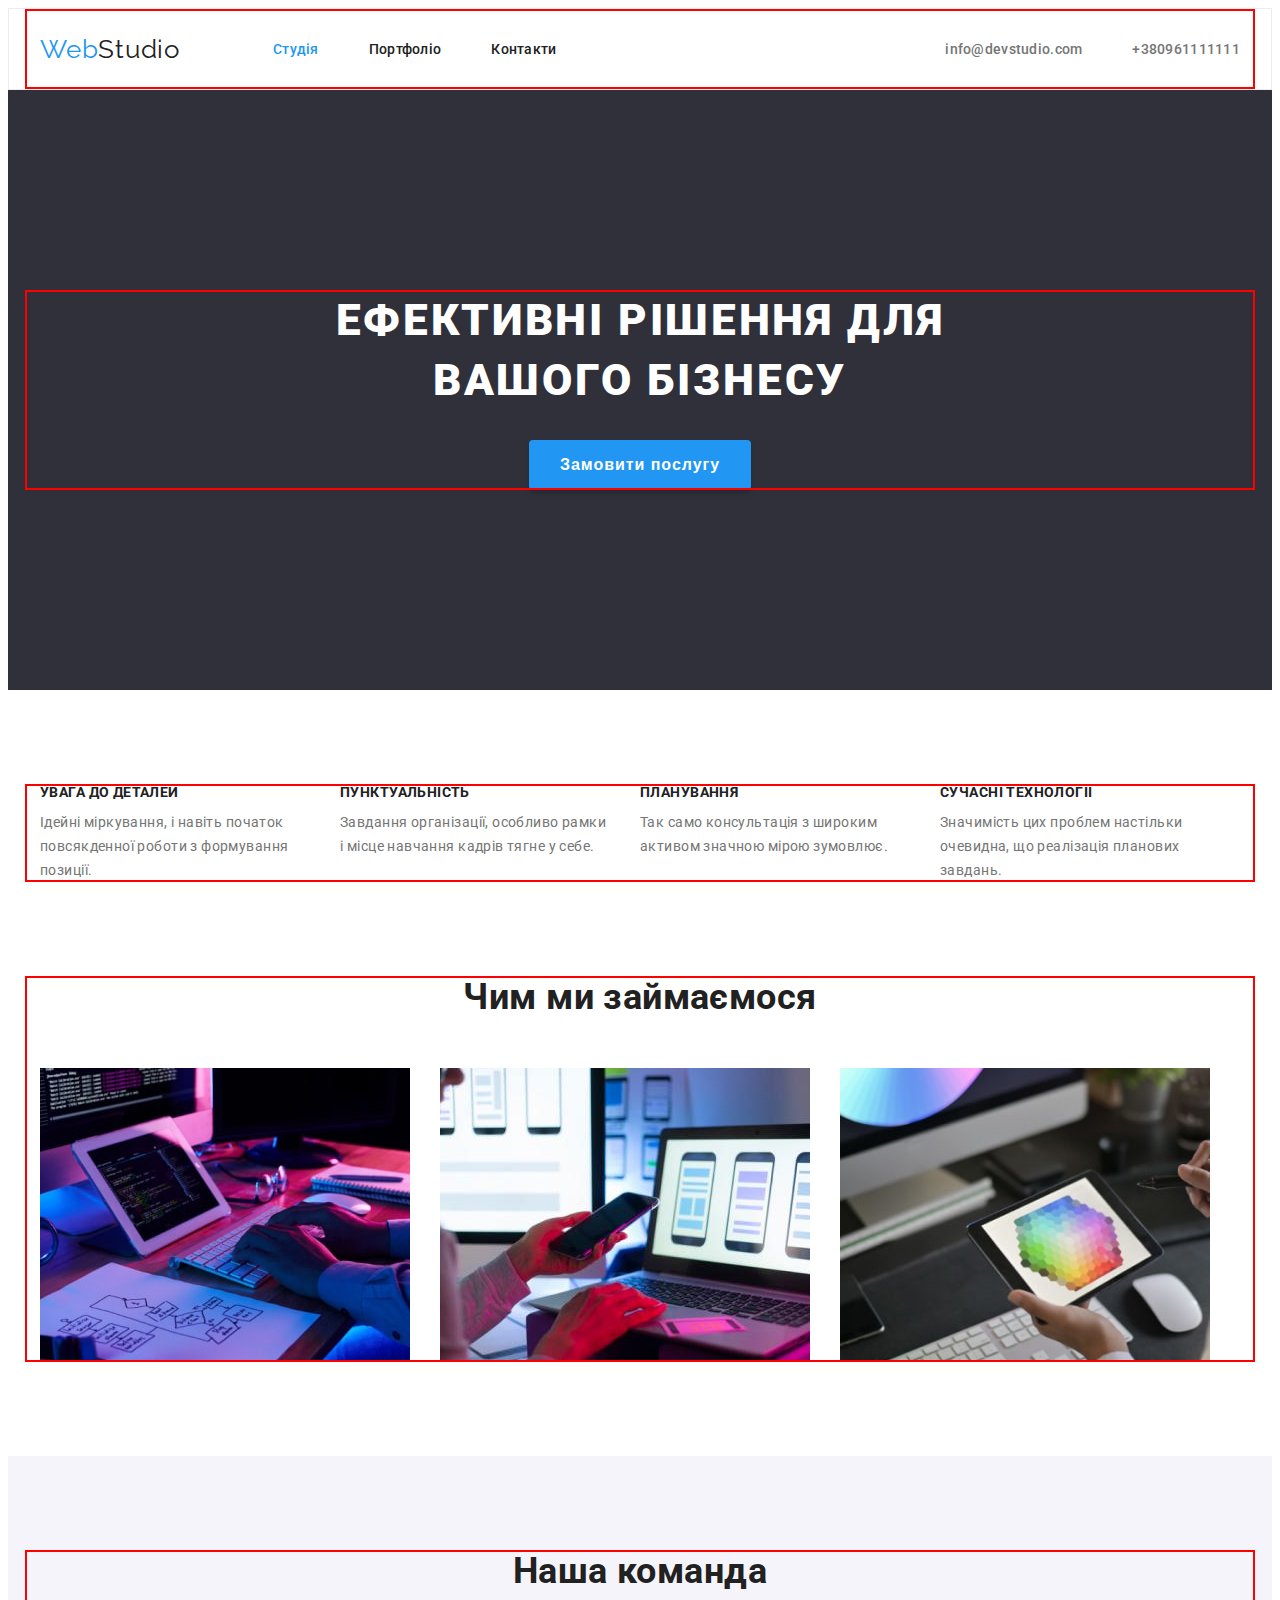
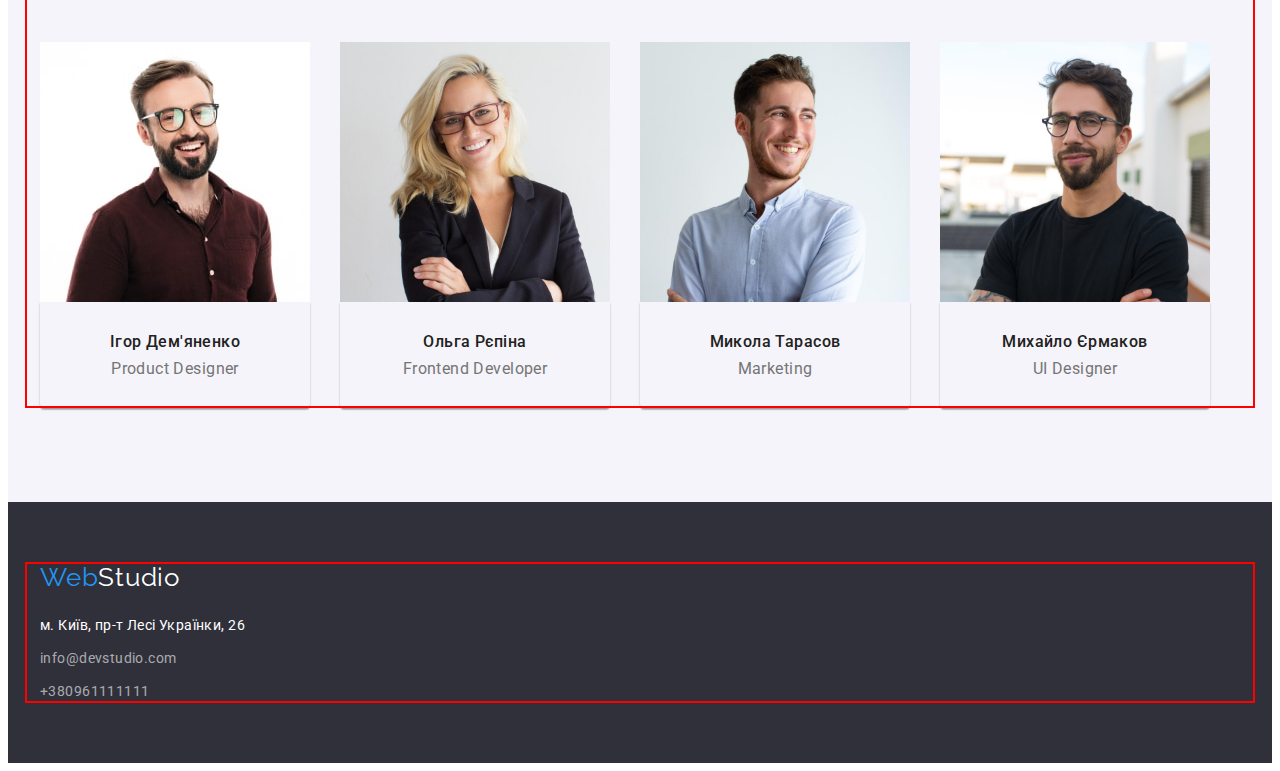
==== index.html @ 2894ed35 "Initial commit" ====
<!DOCTYPE html>
<html lang="uk">
  <head>
    <meta charset="UTF-8" />
    <meta http-equiv="X-UA-Compatible" content="IE=edge" />
    <meta name="viewport" content="width=device-width, initial-scale=1.0" />

    <title>Web-Studio2</title>
    <!--fint famaly-->
    <link rel="preconnect" href="https://fonts.googleapis.com" />
    <link rel="preconnect" href="https://fonts.gstatic.com" crossorigin />
    <link
      href="https://fonts.googleapis.com/css2?family=Raleway:wght@700&family=Roboto:wght@400;500;700;900&display=swap"
      rel="stylesheet"
    />

    <!--normalize-->
    <link
      rel="stylesheet"
      href="https://cdnjs.cloudflare.com/ajax/libs/modern-normalize/1.1.0/modern-normalize.min.css"
      integrity="sha512-wpPYUAdjBVSE4KJnH1VR1HeZfpl1ub8YT/NKx4PuQ5NmX2tKuGu6U/JRp5y+Y8XG2tV+wKQpNHVUX03MfMFn9Q=="
      crossorigin="anonymous"
      referrerpolicy="no-referrer"
    />

    <!--base style-->
    <link rel="stylesheet" href="./css/styles.css" />
  </head>

  <body>
    <!--Шапка сайту-->
    <header class="header">
      <div class="header-container container">

        <!--Навігація-->
        <nav class="header-nav">
          <a class="logo link" href="./index.html">Web<span class="logo-header">Studio</span></a>
          <ul class="header-list list">
            <li class="nav-item">
              <a href="./index.html" class="nav-link link active">Студія</a>
            </li>

            <li class="nav-item">
              <a href="./portfolio.html" class="nav-link link">Портфоліо</a>
            </li>

            <li class="nav-item">
              <a href="./index.html" class="nav-link link">Контакти</a>
            </li>
          </ul>
        </nav>

        <!--Шапка контакти-->
        <ul class="header-list-cont list">
          <li>
            <a class="header-mail link" href="mailto:info@devstudio.com">info@devstudio.com</a>
          </li>
          <li>
            <a class="header-tel link" href="tel:+380961111111">+380961111111</a>
          </li>
        </ul>
      </div>
    </header>

    <main>

      <!--Герой-->
      <section class="hero section">
        <div class="container">
          <h1 class="hero-title">Ефективні рішення для вашого бізнесу</h1>
          <button type="button" class="hero-button">Замовити послугу</button>
        </div>
      </section>

      <!--Особливості-->
      <section class="about section">
        <div class="container">
          <ul class="about-list list">
            <li class="about-tittle">

              <h3 class="about-sub-tittle">УВАГА ДО ДЕТАЛЕЙ</h3>
              <p class="about-description">
                Ідейні міркування, і навіть початок повсякденної роботи з формування позиції.
              </p>
            </li>
            <li class="about-tittle">
              <h3 class="about-sub-tittle">ПУНКТУАЛЬНІСТЬ</h3>
              <p class="about-description">
                Завдання організації, особливо рамки і місце навчання кадрів тягне у себе.
              </p>
            </li>
            <li class="about-tittle">
              <h3 class="about-sub-tittle">ПЛАНУВАННЯ</h3>
              <p class="about-description">
                Так само консультація з широким активом значною мірою зумовлює.
              </p>
            </li>
            <li class="about-tittle">
              <h3 class="about-sub-tittle">СУЧАСНІ ТЕХНОЛОГІЇ</h3>
              <p class="about-description">
                Значимість цих проблем настільки очевидна, що реалізація планових завдань.
              </p>
            </li>
          </ul>
        </div>
      </section>

      <!--Чим ми займаємося-->
      <section class="section">
        <div class="container container-dev">
          <h2 class="section-title">Чим ми займаємося</h2>
          <ul class="dev-list list">
            <li class="dev-item">
              <img src="./img/img-min.jpg" alt="Десктопні додатки" width="370" height="294" />
            </li>
            <li class="dev-item">
              <img src="./img/img2-min.jpg" alt="Мобільні додатки" width="370" height="294" />
            </li>
            <li class="dev-item">
              <img src="./img/img3-min.jpg" alt="Дизайнерські рішення" width="370" />
            </li>
          </ul>
        </div>
      </section>

      <!--Наша команда-->
      <section class="section team">
        <div class="container">
          <h2 class="team-title">Наша команда</h2>
          <ul class="team-lisi card-set list">
            <li class="card-set-items team-item" >
              <img src="./img/igor.jpg" alt="Ігор Дем'яненко" width="270" height="260" />

             <div class="team-wrapper">
              <h3 class="team-name">Ігор Дем'яненко</h3>
              <p class="team-description" lang="en">Product Designer</p>
            </div>
            </li>
            <li class="card-set-items team-item">
              <img src="./img/olga.jpg" alt="Ольга Рєпіна" width="270" height="260" />

              <div class="team-wrapper">
              <h3 class="team-name">Ольга Рєпіна</h3>
              <p class="team-description" lang="en">Frontend Developer</p>
            </div>
            </li>
            <li class="card-set-items team-item">
              <img src="./img/mikola.jpg" alt="Микола Тарасов" width="270" height="260" />
              <div class="team-wrapper">
                <h3 class="team-name">Микола Тарасов</h3>
              <p class="team-description" lang="en">Marketing</p>
            </div>
            </li>
            <li class="card-set-items team-item">
              <img src="./img/mihailo.jpg" alt="Михайло Єрмаков" width="270" height="260" />
              <div class="team-wrapper">
              <h3 class="team-name">Михайло Єрмаков</h3>
              <p class="team-description" lang="en">UI Designer</p>
            </div>
            </li>
          </ul>
        </div>
      </section>
    </main>
    <!--Підвал-->
    <footer class="footer">
      <div class="container">
        <a class="logo-footer link" href="./index.html"
          >Web<span class="logo-footer-span">Studio</span></a
        >
        <address class="address">
          <ul class="address-list list">
            <li>
              <a
                href="https://goo.gl/maps/yUURAm4yrq9FxePc8"
                target="_blank"
                class="footer-link link"
                >м. Київ, пр-т Лесі Українки, 26</a
              >
            </li>
            <li>
              <a class="footer-address link" href="mailto:info@devstudio.com">info@devstudio.com</a>
            </li>
            <li>
              <a class="footer-address link" href="tel:+380961111111">+380961111111</a>
            </li>
          </ul>
        </address>
      </div>
    </footer>
  </body>
</html>
---- css/styles.css ----
:root {
  --main-title-color: #ffffff;
  --sacondary-title-color: #212121;
  --text-title-color: #757575;
  --accent-color: #2196f3;
  --items: 3;


  --indent: 30px;
  --items: 3;
}
/**
  |============================
  | Base styles
  |============================
*/
body {
  font-family: 'Roboto', sans-serif;
  font-size: 14px;
  letter-spacing: 0.03em;
  background-color: var(--main-title-color);
  color: var(--sacondary-title-color);
}
/**
  |============================
  | Card set
  |============================
*/

.card-set {
  display: flex;
  flex-wrap: wrap;
  gap: var(--indent);

}
.card-set-item {
flex-basic: calc((100% - var(--indent) * (var(--items) - 1)) / (var(--items)));
}


/* reset */

/* Стили для обнуления верхних отступов у элементов  */
h1,
h2,
h3,
h4,
h5,
h6,
p {
  margin: 0;
}

/* Класс для обнуления базовых свойств у списков (ul)  */
.list {
  list-style: none;
  padding-left: 0;
  margin: 0;
}

/* Класс для обнуления базовых свойств у ссылок  */
.link {
  text-decoration: none;
  color: inherit;
}

/* Свойства для корректного отображения картинок  */
img {
  display: block;
  max-width: 100%;
  height: auto;
}

/* Свойства для обнуления курсива у address  */

address {
  font-style: normal;
}

/* components */

.visually-hidden {
  position: absolute;
  width: 1px;
  height: 1px;
  margin: -1px;
  border: 0;
  padding: 0;

  white-space: nowrap;
  clip-path: inset(100%);
  clip: rect(0 0 0 0);
  overflow: hidden;
}
/* reset and*/

.list {
  list-style: none;
}
.link {
  text-decoration: none;
}
.section {
  padding-top: 94px;
  padding-bottom: 94px;
}
.container {
  width: 1200px;
  margin-right: auto;
  margin-left: auto;
  padding-right: 15px;
  padding-left: 15px;

  outline: 2px solid red;
  outline-offset: -2px;
}
/**
  |============================
  | Шапка сайту
  |============================
*/
.header-container {
  display: flex;
  align-items: center;
}

.header {
  background-color: var(--main-title-color);
  border: 1px solid #ECECEC;
}
.header-nav {
  margin-right: auto;
  align-items: center;
  display: flex;
}
.logo {
  font-family: 'Raleway';
  font-size: 26px;
  line-height: calc(31 / 26);
  letter-spacing: 0.03em;
  color: var(--accent-color);
  padding-right: 93px;
}

.logo-header {
  color: var(--sacondary-title-color);
}
.header-list {
  display: flex;
  align-items: center;
  gap: 50px;
  margin-right: auto;
}
.header-list-cont {
  display: flex;
  gap: 50px;
}
.nav-link {
  display: block;
  padding-top: 32px;
  padding-bottom: 32px;
  font-weight: 500;
  line-height: calc(16 / 14);
  letter-spacing: 0.02em;
  color: var(--sacondary-title-color);
  align-items: center;

}

.active {
  color: var(--accent-color);
}
.nav-link:hover,
.nav-link:focus {
  color: var(--accent-color);
}


.header-mail,
.header-tel {
  font-weight: 500;
  line-height: calc(16 / 12);
  letter-spacing: 0.02em;
  color: var(--text-title-color);
 margin-right: auto;
}

.header-mail:hover,
.header-mail:focus {
  color: #2196f3;
}
.header-tel:hover,
.header-tel:focus {
  color: var(--accent-color);
}

/**
  |============================
  |      Герой
  |============================
*/


.hero {
  background-color: #2f303a;
  text-align: center;
  padding-top : 200px;
  padding-bottom: 200px;


}
.hero-title {
  align-items: center;
  font-weight: 900;
  font-size: 44px;
  line-height: calc(60 / 44);
  letter-spacing: 0.06em;
  text-transform: uppercase;
  color: var(--main-title-color);
  width: 696px;
  margin-left: auto;
  margin-right: auto;
}
.hero-button {

  padding: 9px 31px;
  min-width: 216px;
  min-height: 50px;
  font-weight: 700;
  font-size: 16px;
  line-height: calc(30 / 16);
  letter-spacing: 0.06em;
  color: var(--main-title-color);
  cursor: pointer;
  background: var(--accent-color);
  box-shadow: 0px 4px 4px rgba(0, 0, 0, 0.15);
  border-radius: 4px;
    border: none;

  margin-top: 30px;


}

/**
  |============================
  |        Особливості
  |============================
*/
.about {
  padding-bottom: 0px;
}
.about-list {
  display: flex;
  align-items: center;
  gap: var(--indent);

}

.about-tittle {
  width: 270px;
  height: 98px;
}

.about-sub-tittle {
  font-size: 14px;
  line-height: calc(16 / 14);
  padding-bottom: 10px;
}
.about-description {
  line-height: 24px;

  color: var(--text-title-color);
}


/**
  |============================
  | Чим займаємось
  |============================
*/


.section-title {
  font-size: 36px;
  line-height: calc(42 / 36);
  text-align: center;
  display: block;
  padding-bottom: 50px;
}
.dev-list {
  display: flex;
  align-items: center;

}
.dev-item:not(:last-child) {
margin-right: 30px;
}

/**
  |============================
  | Наша команда
  |============================
*/
.team {
background-color:#F5F4FA;
}
.team-title {
  margin-bottom: 50px;

  font-size: 36px;
  line-height: calc(42 / 36);
  text-align: center;
}
.team-wrapper {
  padding-top: 30px;
  padding-bottom: 30px;
  box-shadow: 0px 1px 3px rgba(0, 0, 0, 0.12), 0px 1px 1px rgba(0, 0, 0, 0.14), 0px 2px 1px rgba(0, 0, 0, 0.2);
  border-radius: 0px 0px 4px 4px;
}

.team-name {

  font-weight: 500;
  font-size: 16px;
  line-height: calc(19 / 16);
  text-align: center;
  margin-bottom: 8px;
}
.team-description {
  font-size: 16px;
  line-height: calc(19 / 16);
  text-align: center;
  color: var(--text-title-color);
}

/**
  |============================
  | Підвал
  |============================
*/
.footer {
  background: #2f303a;
  padding: 60px 0;
}

.logo-footer {
  font-family: 'Raleway';
  font-style: normal;
  font-size: 26px;
  line-height: calc(31 / 26);
  letter-spacing: 0.03em;
  color: var(--accent-color);

}

.logo-footer-span {
  color: var(--main-title-color);
}
.address {
 margin-top: 20px;
}
.address-list {
  display: flex;
  flex-direction: column;
  gap: 9px;
}
.footer-link {
  line-height: calc(24 / 14);

  color: var(--main-title-color);
  font-style: normal;
}
.footer-address {
  line-height: calc(24 / 14);
  color: rgba(255, 255, 255, 0.6);
  font-style: normal;
}

/*-------Портфоліо--*/
/*-------Фільтри--*/
.list-filters {
  display: flex;
  justify-content: center;
  align-items: center;
   gap: 8px;
margin-bottom: 50px;
}

.button {
  min-width: 125px;
  min-height: 38px;
  font-size: 16px;
  line-height: calc(26 / 16);
  text-align: center;
  border-style: none;
  cursor: pointer;
  border-radius: 4px;

}
.button:hover,
.button:focus {
  background-color: var(--accent-color);
  color: var(--main-title-color);
  text-shadow: 0px 4px 4px rgba(0, 0, 0, 0.25);
}
.active-btn {

  min-width: 72px;
  min-height: 37px;
  background-color: var(--accent-color);
  color: var(--main-title-color);
  box-shadow: 0px 3px 1px rgba(0, 0, 0, 0.1), 0px 1px 2px rgba(0, 0, 0, 0.08),
    0px 2px 2px rgba(0, 0, 0, 0.12);
  border-radius: 4px;
}
.portfolio-wrapper{


  border:1px solid #EEEEEE;

  padding: 20px 24px;
}
.title-portfolio {
  margin-bottom: 4px;
  ;

  font-size: 18px;
  line-height: calc(36 / 18);

}
.portfolio-description {
  font-size: 16px;
  line-height: calc(30 / 16);
  color: var(--text-title-color);
}
.footer-address:hover,
.footer-address:focus {
  color: var(--accent-color);
}
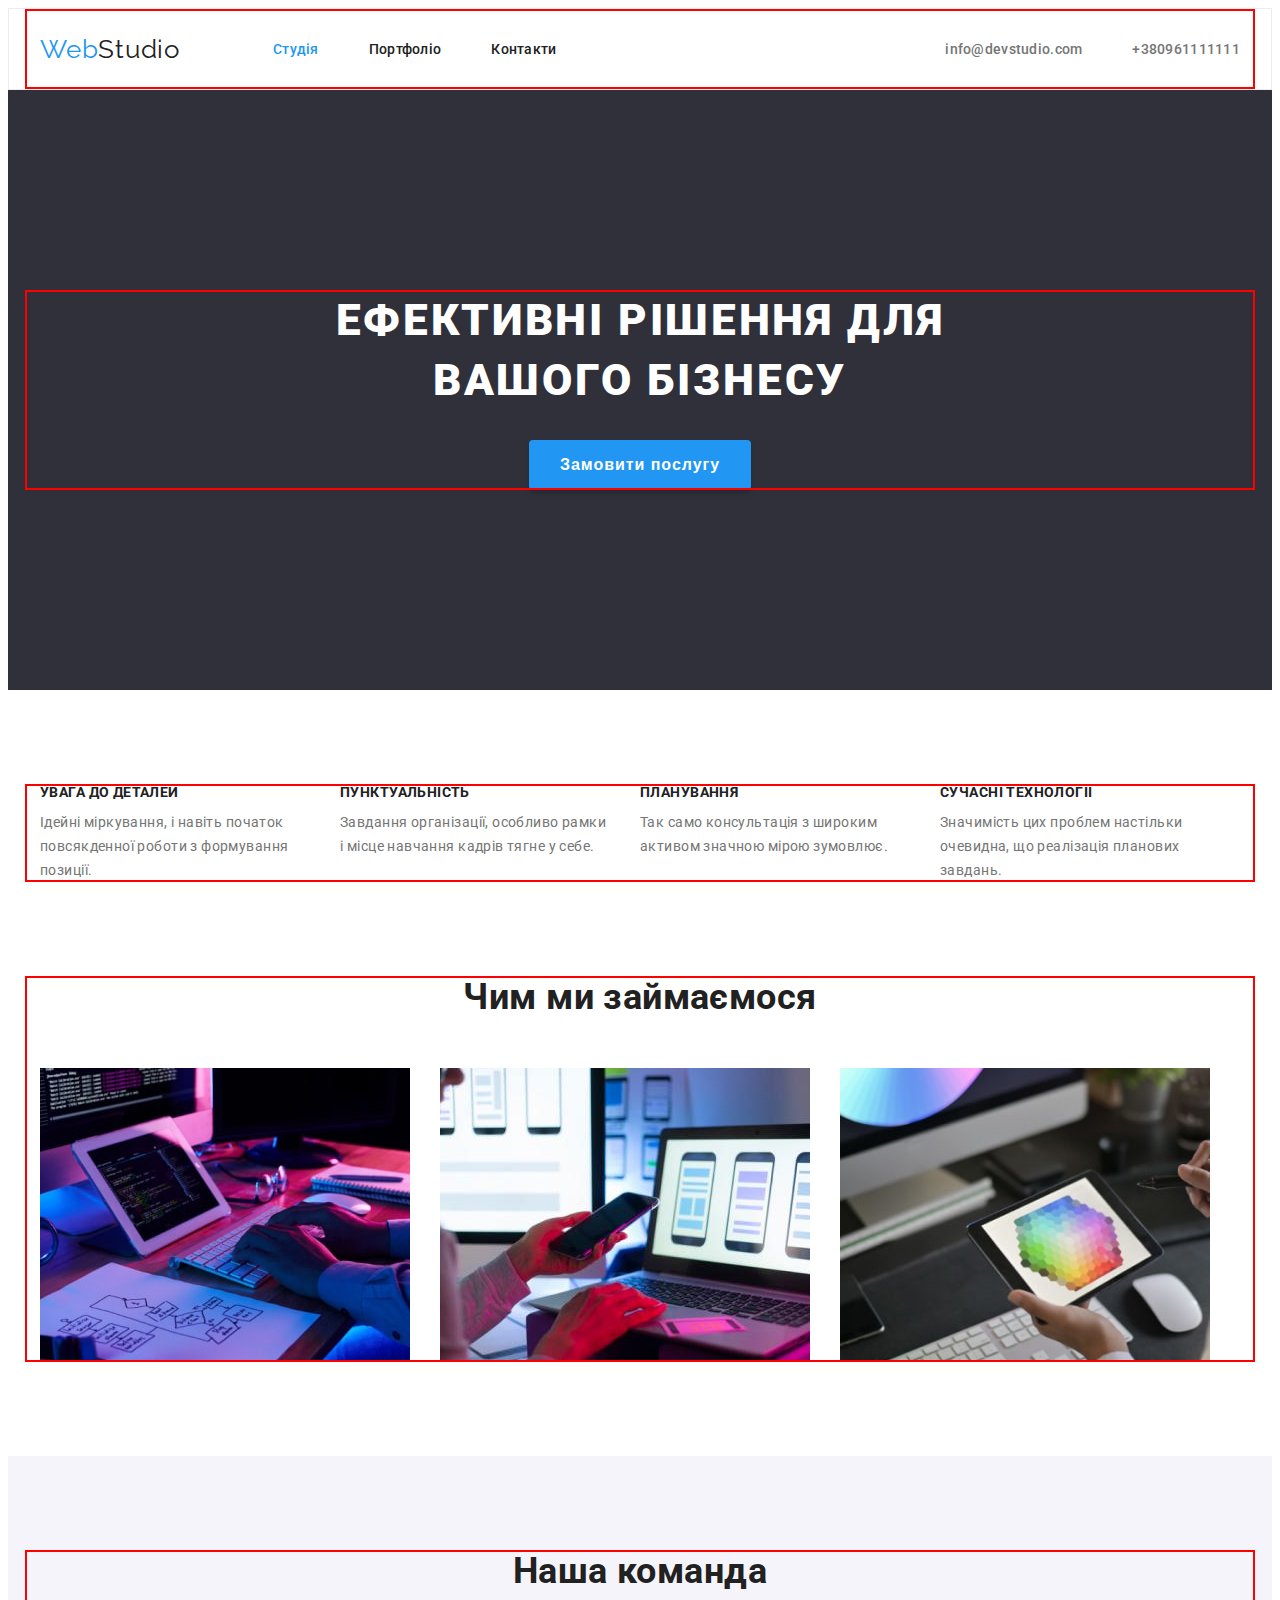
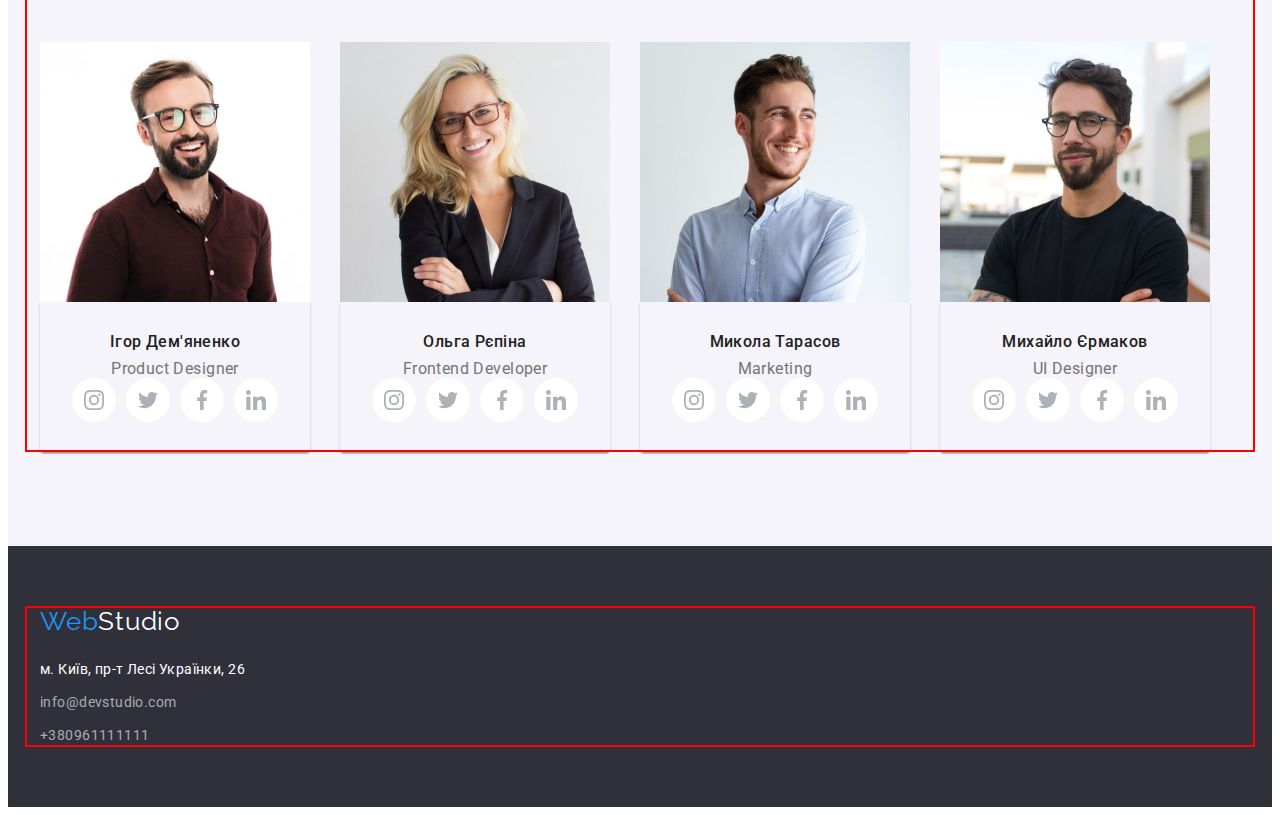
==== commit aea3332a: "socials icon" ====
--- a/index.html
+++ b/index.html
@@ -134,6 +134,55 @@
              <div class="team-wrapper">
               <h3 class="team-name">Ігор Дем'яненко</h3>
               <p class="team-description" lang="en">Product Designer</p>
+              <ul class="socials list">
+                <li class="socials-item">
+                  <a class="socials-link link"
+                  href="https://www.instagram.com/
+                  target="_blank"
+                  rel="noopener noreferrer"
+                  aria-label="Instagram icon"
+                  ">
+                  <svg class="socials-icon" width="20" height="20">
+                    <use href="./img/icons.svg#icon-instagram"></use>
+                  </svg>
+                </a>
+                </li>
+                <li class="socials-item">
+                  <a class="socials-link link"
+                  href="https://www.twitter.com/
+                  target="_blank"
+                  rel="noopener noreferrer"
+                  aria-label="Twitter icon"
+                  ">
+                  <svg class="socials-icon" width="20" height="20">
+                    <use href="./img/icons.svg#icon-twitter"></use>
+                  </svg>
+                </a>
+                </li>
+                <li class="socials-item">
+                  <a class="socials-link link"
+                  href="https://www.facebook.com/
+                  target="_blank"
+                  rel="noopener noreferrer"
+                  aria-label="Facebook icon"">
+                  <svg class="socials-icon" width="20" height="20">
+                    <use href="./img/icons.svg#icon-facebook"></use>
+                  </svg>
+                </a>
+                </li>
+                <li class="socials-item">
+                  <a class="socials-link link"
+                  href="https://www.linkedin.com/
+                  target="_blank"
+                  rel="noopener noreferrer"
+                  aria-label="Linkedin icon"
+                  ">
+                  <svg class="socials-icon" width="20" height="20">
+                    <use href="./img/icons.svg#icon-linkedin"></use>
+                  </svg>
+                </a>
+                </li>
+              </ul>
             </div>
             </li>
             <li class="card-set-items team-item">
@@ -142,6 +191,55 @@
               <div class="team-wrapper">
               <h3 class="team-name">Ольга Рєпіна</h3>
               <p class="team-description" lang="en">Frontend Developer</p>
+              <ul class="socials list">
+                <li class="socials-item">
+                  <a class="socials-link link"
+                  href="https://www.instagram.com/
+                  target="_blank"
+                  rel="noopener noreferrer"
+                  aria-label="Instagram icon"
+                  ">
+                  <svg class="socials-icon" width="20" height="20">
+                    <use href="./img/icons.svg#icon-instagram"></use>
+                  </svg>
+                </a>
+                </li>
+                <li class="socials-item">
+                  <a class="socials-link link"
+                  href="https://www.twitter.com/
+                  target="_blank"
+                  rel="noopener noreferrer"
+                  aria-label="Twitter icon"
+                  ">
+                  <svg class="socials-icon" width="20" height="20">
+                    <use href="./img/icons.svg#icon-twitter"></use>
+                  </svg>
+                </a>
+                </li>
+                <li class="socials-item">
+                  <a class="socials-link link"
+                  href="https://www.facebook.com/
+                  target="_blank"
+                  rel="noopener noreferrer"
+                  aria-label="Facebook icon"">
+                  <svg class="socials-icon" width="20" height="20">
+                    <use href="./img/icons.svg#icon-facebook"></use>
+                  </svg>
+                </a>
+                </li>
+                <li class="socials-item">
+                  <a class="socials-link link"
+                  href="https://www.linkedin.com/
+                  target="_blank"
+                  rel="noopener noreferrer"
+                  aria-label="Linkedin icon"
+                  ">
+                  <svg class="socials-icon" width="20" height="20">
+                    <use href="./img/icons.svg#icon-linkedin"></use>
+                  </svg>
+                </a>
+                </li>
+              </ul>
             </div>
             </li>
             <li class="card-set-items team-item">
@@ -149,6 +247,55 @@
               <div class="team-wrapper">
                 <h3 class="team-name">Микола Тарасов</h3>
               <p class="team-description" lang="en">Marketing</p>
+              <ul class="socials list">
+                <li class="socials-item">
+                  <a class="socials-link link"
+                  href="https://www.instagram.com/
+                  target="_blank"
+                  rel="noopener noreferrer"
+                  aria-label="Instagram icon"
+                  ">
+                  <svg class="socials-icon" width="20" height="20">
+                    <use href="./img/icons.svg#icon-instagram"></use>
+                  </svg>
+                </a>
+                </li>
+                <li class="socials-item">
+                  <a class="socials-link link"
+                  href="https://www.twitter.com/
+                  target="_blank"
+                  rel="noopener noreferrer"
+                  aria-label="Twitter icon"
+                  ">
+                  <svg class="socials-icon" width="20" height="20">
+                    <use href="./img/icons.svg#icon-twitter"></use>
+                  </svg>
+                </a>
+                </li>
+                <li class="socials-item">
+                  <a class="socials-link link"
+                  href="https://www.facebook.com/
+                  target="_blank"
+                  rel="noopener noreferrer"
+                  aria-label="Facebook icon"">
+                  <svg class="socials-icon" width="20" height="20">
+                    <use href="./img/icons.svg#icon-facebook"></use>
+                  </svg>
+                </a>
+                </li>
+                <li class="socials-item">
+                  <a class="socials-link link"
+                  href="https://www.linkedin.com/
+                  target="_blank"
+                  rel="noopener noreferrer"
+                  aria-label="Linkedin icon"
+                  ">
+                  <svg class="socials-icon" width="20" height="20">
+                    <use href="./img/icons.svg#icon-linkedin"></use>
+                  </svg>
+                </a>
+                </li>
+              </ul>
             </div>
             </li>
             <li class="card-set-items team-item">
@@ -156,6 +303,55 @@
               <div class="team-wrapper">
               <h3 class="team-name">Михайло Єрмаков</h3>
               <p class="team-description" lang="en">UI Designer</p>
+              <ul class="socials list">
+                <li class="socials-item">
+                  <a class="socials-link link"
+                  href="https://www.instagram.com/
+                  target="_blank"
+                  rel="noopener noreferrer"
+                  aria-label="Instagram icon"
+                  ">
+                  <svg class="socials-icon" width="20" height="20">
+                    <use href="./img/icons.svg#icon-instagram"></use>
+                  </svg>
+                </a>
+                </li>
+                <li class="socials-item">
+                  <a class="socials-link link"
+                  href="https://www.twitter.com/
+                  target="_blank"
+                  rel="noopener noreferrer"
+                  aria-label="Twitter icon"
+                  ">
+                  <svg class="socials-icon" width="20" height="20">
+                    <use href="./img/icons.svg#icon-twitter"></use>
+                  </svg>
+                </a>
+                </li>
+                <li class="socials-item">
+                  <a class="socials-link link"
+                  href="https://www.facebook.com/
+                  target="_blank"
+                  rel="noopener noreferrer"
+                  aria-label="Facebook icon"">
+                  <svg class="socials-icon" width="20" height="20">
+                    <use href="./img/icons.svg#icon-facebook"></use>
+                  </svg>
+                </a>
+                </li>
+                <li class="socials-item">
+                  <a class="socials-link link"
+                  href="https://www.linkedin.com/
+                  target="_blank"
+                  rel="noopener noreferrer"
+                  aria-label="Linkedin icon"
+                  ">
+                  <svg class="socials-icon" width="20" height="20">
+                    <use href="./img/icons.svg#icon-linkedin"></use>
+                  </svg>
+                </a>
+                </li>
+              </ul>
             </div>
             </li>
           </ul>
--- a/css/styles.css
+++ b/css/styles.css
@@ -202,13 +202,19 @@
 
 
 .hero {
+  max-width: 1600px;
+  margin: 0 auto;
   background-color: #2f303a;
   text-align: center;
   padding-top : 200px;
   padding-bottom: 200px;
-
-
-}
+  background-image: url(../img/Img-hero.jpg);
+    background-repeat: no-repeat;
+background-position: center;
+background-size: cover;
+background-image: linear-gradient(rgba(47, 48, 58, 0.4));
+}
+
 .hero-title {
   align-items: center;
   font-weight: 900;
@@ -265,7 +271,7 @@
 .about-sub-tittle {
   font-size: 14px;
   line-height: calc(16 / 14);
-  padding-bottom: 10px;
+  margin-bottom: 10px;
 }
 .about-description {
   line-height: 24px;
@@ -286,7 +292,7 @@
   line-height: calc(42 / 36);
   text-align: center;
   display: block;
-  padding-bottom: 50px;
+  margin-bottom: 50px;
 }
 .dev-list {
   display: flex;
@@ -320,7 +326,6 @@
 }
 
 .team-name {
-
   font-weight: 500;
   font-size: 16px;
   line-height: calc(19 / 16);
@@ -333,6 +338,32 @@
   text-align: center;
   color: var(--text-title-color);
 }
+.socials {
+  display:flex;
+  justify-content: center;
+  align-items: center;
+  gap: 10px;
+}
+.socials-link {
+display: flex;
+justify-content: center;
+align-items: center;
+width: 44px;
+height: 44px;
+border-radius: 50%;
+background: #FFFFFF;
+fill: #AFB1B8;
+}
+
+.socials-link:hover,
+.socials-link:focus  {
+  background-color: var(--accent-color);
+  outline: 2px solid var(--accent-color);
+  outline-offset: -2px;
+  fill: #FFFFFF;
+}
+
+
 
 /**
   |============================
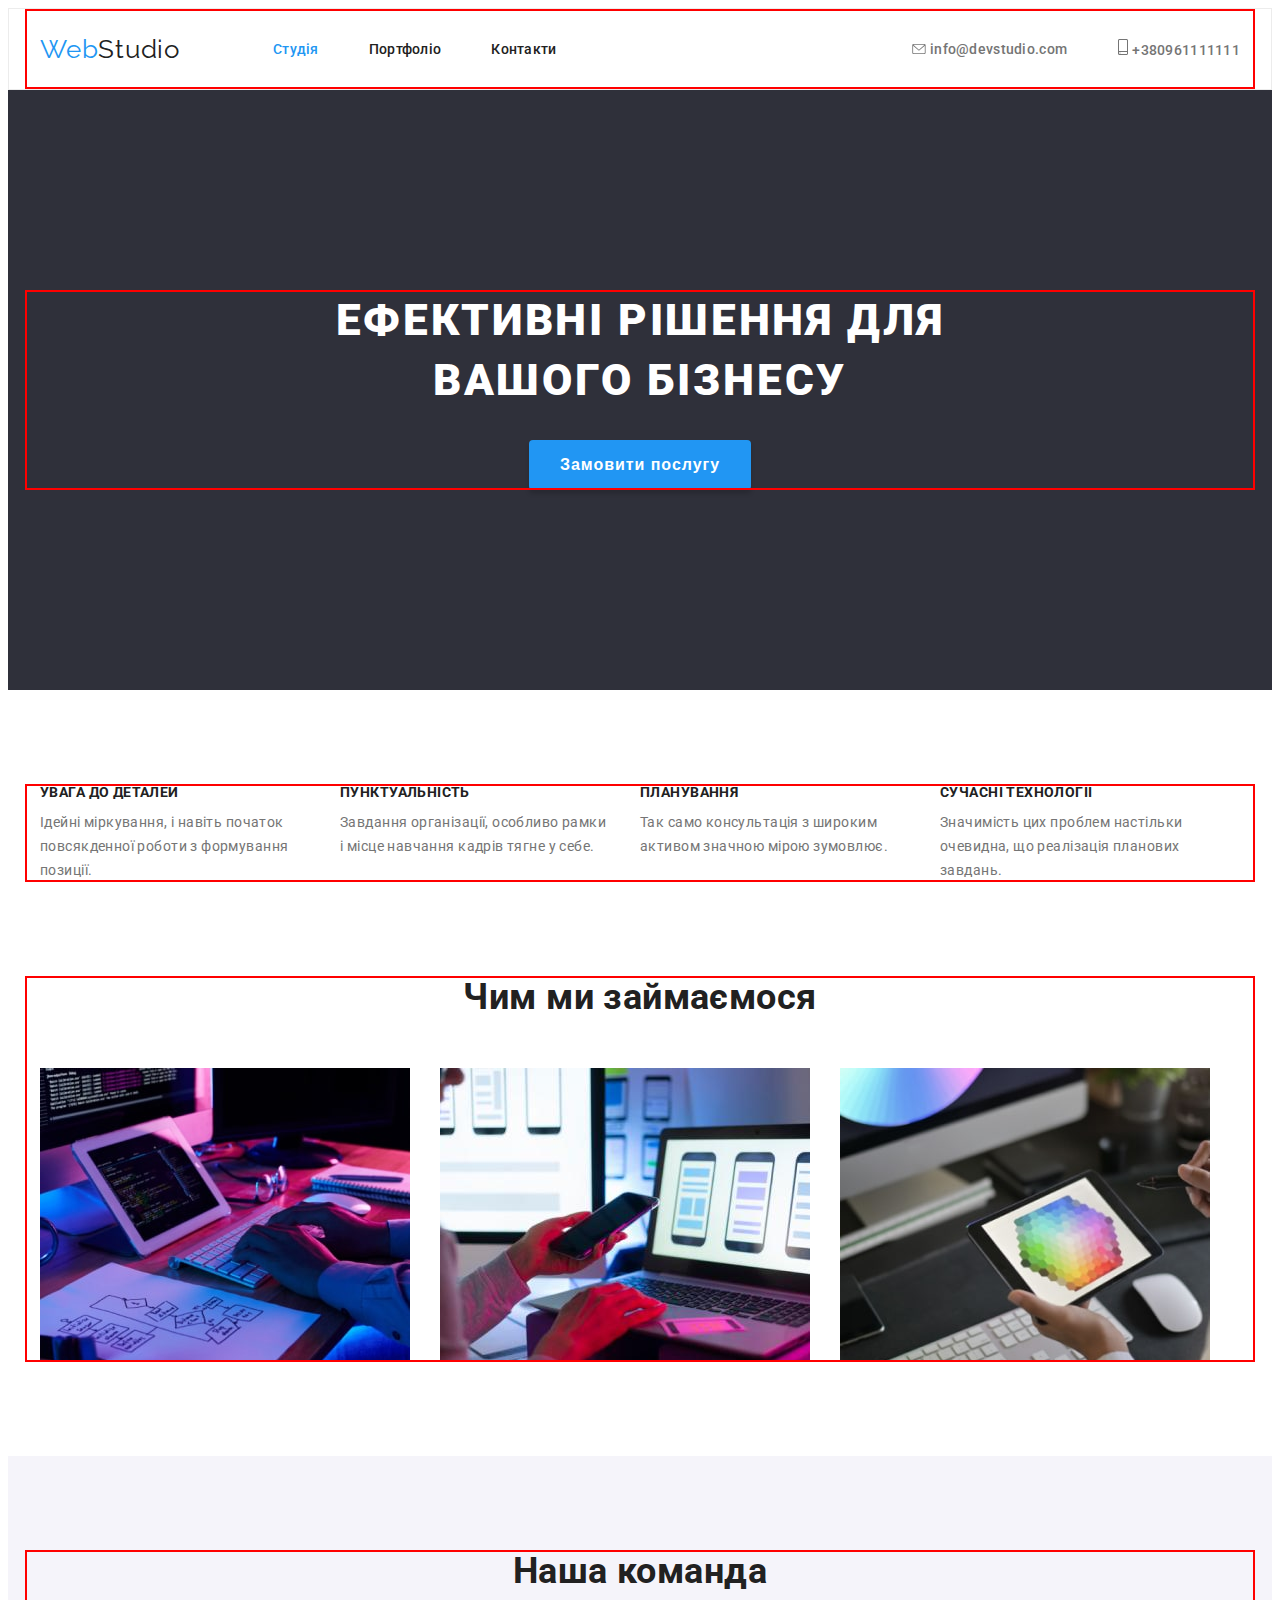
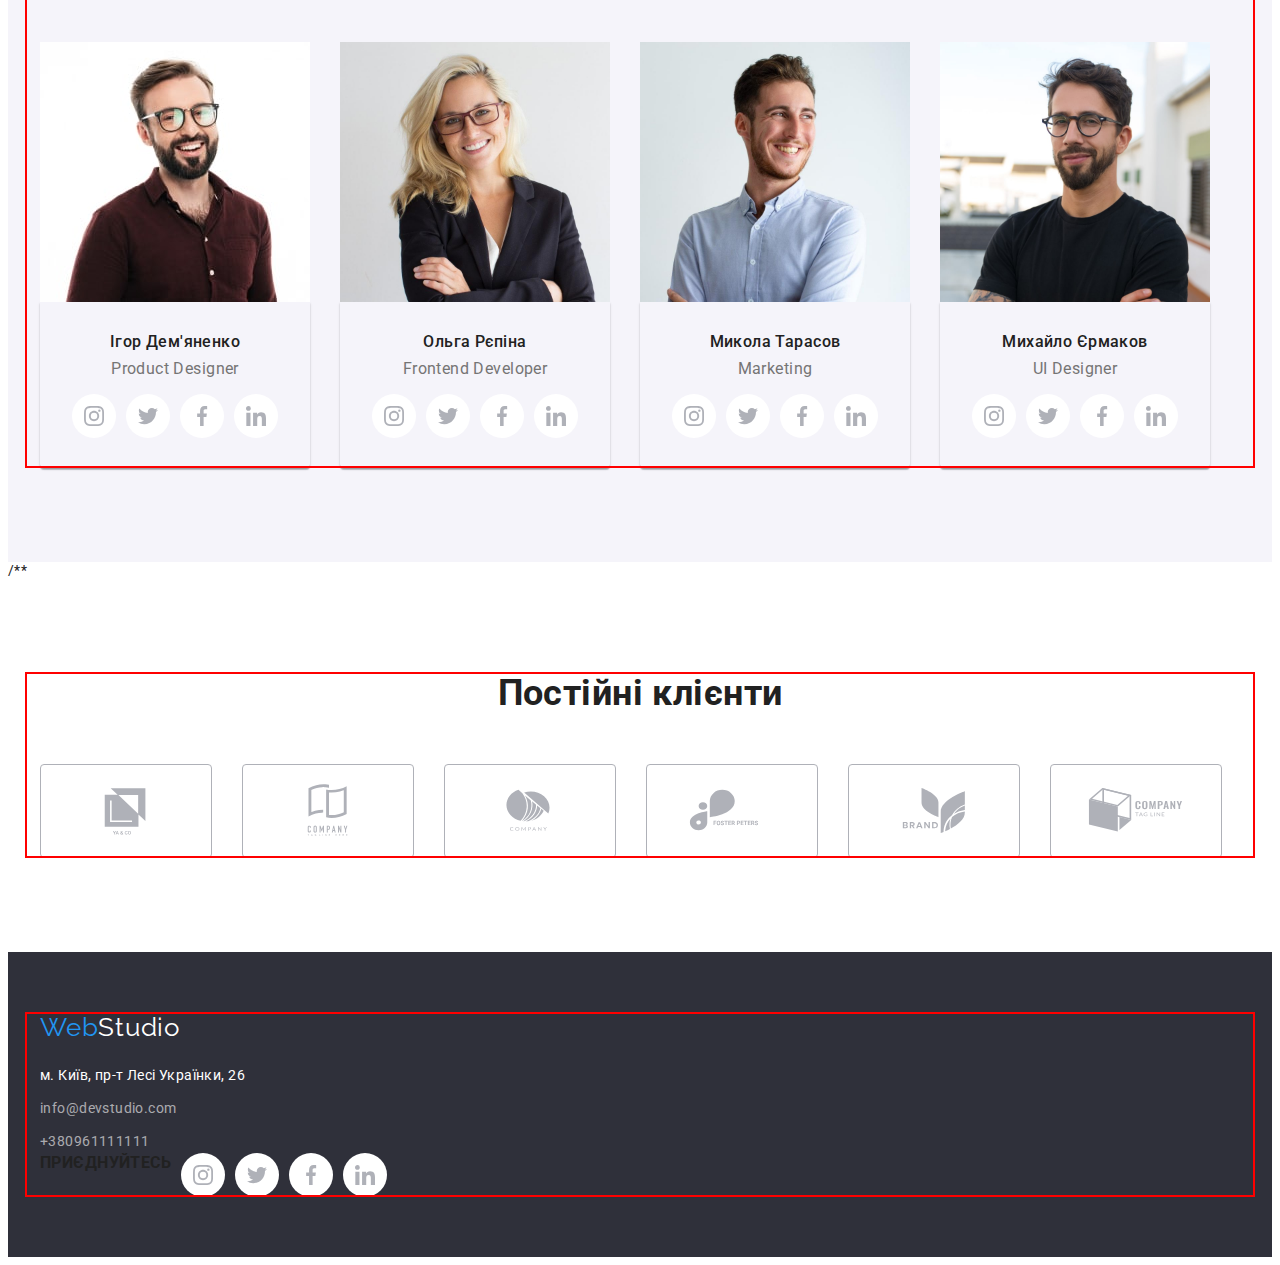
==== commit a6d9df6f: "icon" ====
--- a/index.html
+++ b/index.html
@@ -52,14 +52,23 @@
 
         <!--Шапка контакти-->
         <ul class="header-list-cont list">
-          <li>
-            <a class="header-mail link" href="mailto:info@devstudio.com">info@devstudio.com</a>
+          <li class="header-link">
+            <a class="header-mail link" href="mailto:info@devstudio.com">
+              <svg class="header-icon" width="16" height="10">
+                <use href="../img/icons.svg#icon-mail"></use>
+              </svg>
+              info@devstudio.com</a>
           </li>
           <li>
-            <a class="header-tel link" href="tel:+380961111111">+380961111111</a>
+            <a class="header-tel link" href="tel:+380961111111">
+              <svg class="header-icon" width="12" height="16">
+                  <use href="../img/icons.svg#icon-smartphone"></use>
+                </svg>
+              +380961111111</a>
           </li>
         </ul>
       </div>
+
     </header>
 
     <main>
@@ -353,6 +362,48 @@
                 </li>
               </ul>
             </div>
+            </li>
+          </ul>
+        </div>
+      </section>
+      /**
+
+   <!--Постійні клієнти-->
+
+      <section class="section">
+        <div class="container container-clients">
+          <h2 class="clients-title">Постійні клієнти</h2>
+
+          <ul class="clients-list list">
+            <li class="clients-item">
+              <svg class="clients-icon" width="106" height="60">
+                <use href="./img/icons.svg#icon-Logo-1"></use>
+              </svg>
+            </li>
+            <li class="clients-item">
+              <svg class="" width="106" height="60">
+                <use href="./img/icons.svg#icon-Logo-2"></use>
+              </svg>
+            </li>
+            <li class="clients-item">
+              <svg class="" width="106" height="60">
+                <use href="./img/icons.svg#icon-Logo-3"></use>
+              </svg>
+            </li>
+            <li class="clients-item">
+              <svg class="" width="106" height="60">
+                <use href="./img/icons.svg#icon-Logo-4"></use>
+              </svg>
+            </li>
+            <li class="clients-item">
+              <svg class="" width="106" height="60">
+                <use href="./img/icons.svg#icon-Logo-5"></use>
+              </svg>
+            </li>
+            <li class="clients-item">
+              <svg class="" width="106" height="60">
+                <use href="./img/icons.svg#icon-Logo-6"></use>
+              </svg>
             </li>
           </ul>
         </div>
@@ -381,6 +432,56 @@
               <a class="footer-address link" href="tel:+380961111111">+380961111111</a>
             </li>
           </ul>
+          <ul class="socials-footer list">
+            <h3>ПРИЄДНУЙТЕСЬ</h3>
+            <li class="socials-item">
+              <a class="socials-link link"
+              href="https://www.instagram.com/
+              target="_blank"
+              rel="noopener noreferrer"
+              aria-label="Instagram icon"
+              ">
+              <svg class="socials-icon" width="20" height="20">
+                <use href="./img/icons.svg#icon-instagram"></use>
+              </svg>
+            </a>
+            </li>
+            <li class="socials-item">
+              <a class="socials-link link"
+              href="https://www.twitter.com/
+              target="_blank"
+              rel="noopener noreferrer"
+              aria-label="Twitter icon"
+              ">
+              <svg class="socials-icon" width="20" height="20">
+                <use href="./img/icons.svg#icon-twitter"></use>
+              </svg>
+            </a>
+            </li>
+            <li class="socials-item">
+              <a class="socials-link link"
+              href="https://www.facebook.com/
+              target="_blank"
+              rel="noopener noreferrer"
+              aria-label="Facebook icon"">
+              <svg class="socials-icon" width="20" height="20">
+                <use href="./img/icons.svg#icon-facebook"></use>
+              </svg>
+            </a>
+            </li>
+            <li class="socials-item">
+              <a class="socials-link link"
+              href="https://www.linkedin.com/
+              target="_blank"
+              rel="noopener noreferrer"
+              aria-label="Linkedin icon"
+              ">
+              <svg class="socials-icon" width="20" height="20">
+                <use href="./img/icons.svg#icon-linkedin"></use>
+              </svg>
+            </a>
+            </li>
+          </ul>
         </address>
       </div>
     </footer>
--- a/css/styles.css
+++ b/css/styles.css
@@ -154,6 +154,7 @@
 .header-list-cont {
   display: flex;
   gap: 50px;
+  align-items: center;
 }
 .nav-link {
   display: block;
@@ -176,6 +177,7 @@
 }
 
 
+
 .header-mail,
 .header-tel {
   font-weight: 500;
@@ -184,15 +186,22 @@
   color: var(--text-title-color);
  margin-right: auto;
 }
-
 .header-mail:hover,
 .header-mail:focus {
   color: #2196f3;
 }
+
 .header-tel:hover,
 .header-tel:focus {
   color: var(--accent-color);
 }
+.header-icon {
+  fill: currentColor;
+ }
+ .header-group:hover,
+ .header-group:focus {
+   color: #2196f3;
+ }
 
 /**
   |============================
@@ -343,6 +352,7 @@
   justify-content: center;
   align-items: center;
   gap: 10px;
+  margin-top: 16px;
 }
 .socials-link {
 display: flex;
@@ -362,14 +372,50 @@
   outline-offset: -2px;
   fill: #FFFFFF;
 }
-
-
+/**
+  |============================
+  | Постійні клієнти
+  |============================
+*/
+.container-clients {
+
+}
+.clients-title {
+  font-size: 36px;
+  line-height: calc(42 / 36);
+  text-align: center;
+  display: block;
+  margin-bottom: 50px;
+}
+.clients-list {
+  display: flex;
+  align-items: center;
+  gap: 30px;
+  fill:#AFB1B8;
+}
+.clients-item {
+  border: 1px solid #AFB1B8;
+border-radius: 4px;
+width: 170px;
+height: 92px;
+display:flex;
+justify-content: center;
+  align-items: center;
+}
+.clients-item:hover,
+.clients-item:focus {
+  border: 1px solid #2196F3;
+  fill: var(--accent-color);
+
+}
 
 /**
   |============================
   | Підвал
   |============================
 */
+
+
 .footer {
   background: #2f303a;
   padding: 60px 0;
@@ -407,6 +453,10 @@
   color: rgba(255, 255, 255, 0.6);
   font-style: normal;
 }
+.socials-footer {
+  display:flex;
+  gap: 10px;
+}
 
 /*-------Портфоліо--*/
 /*-------Фільтри--*/
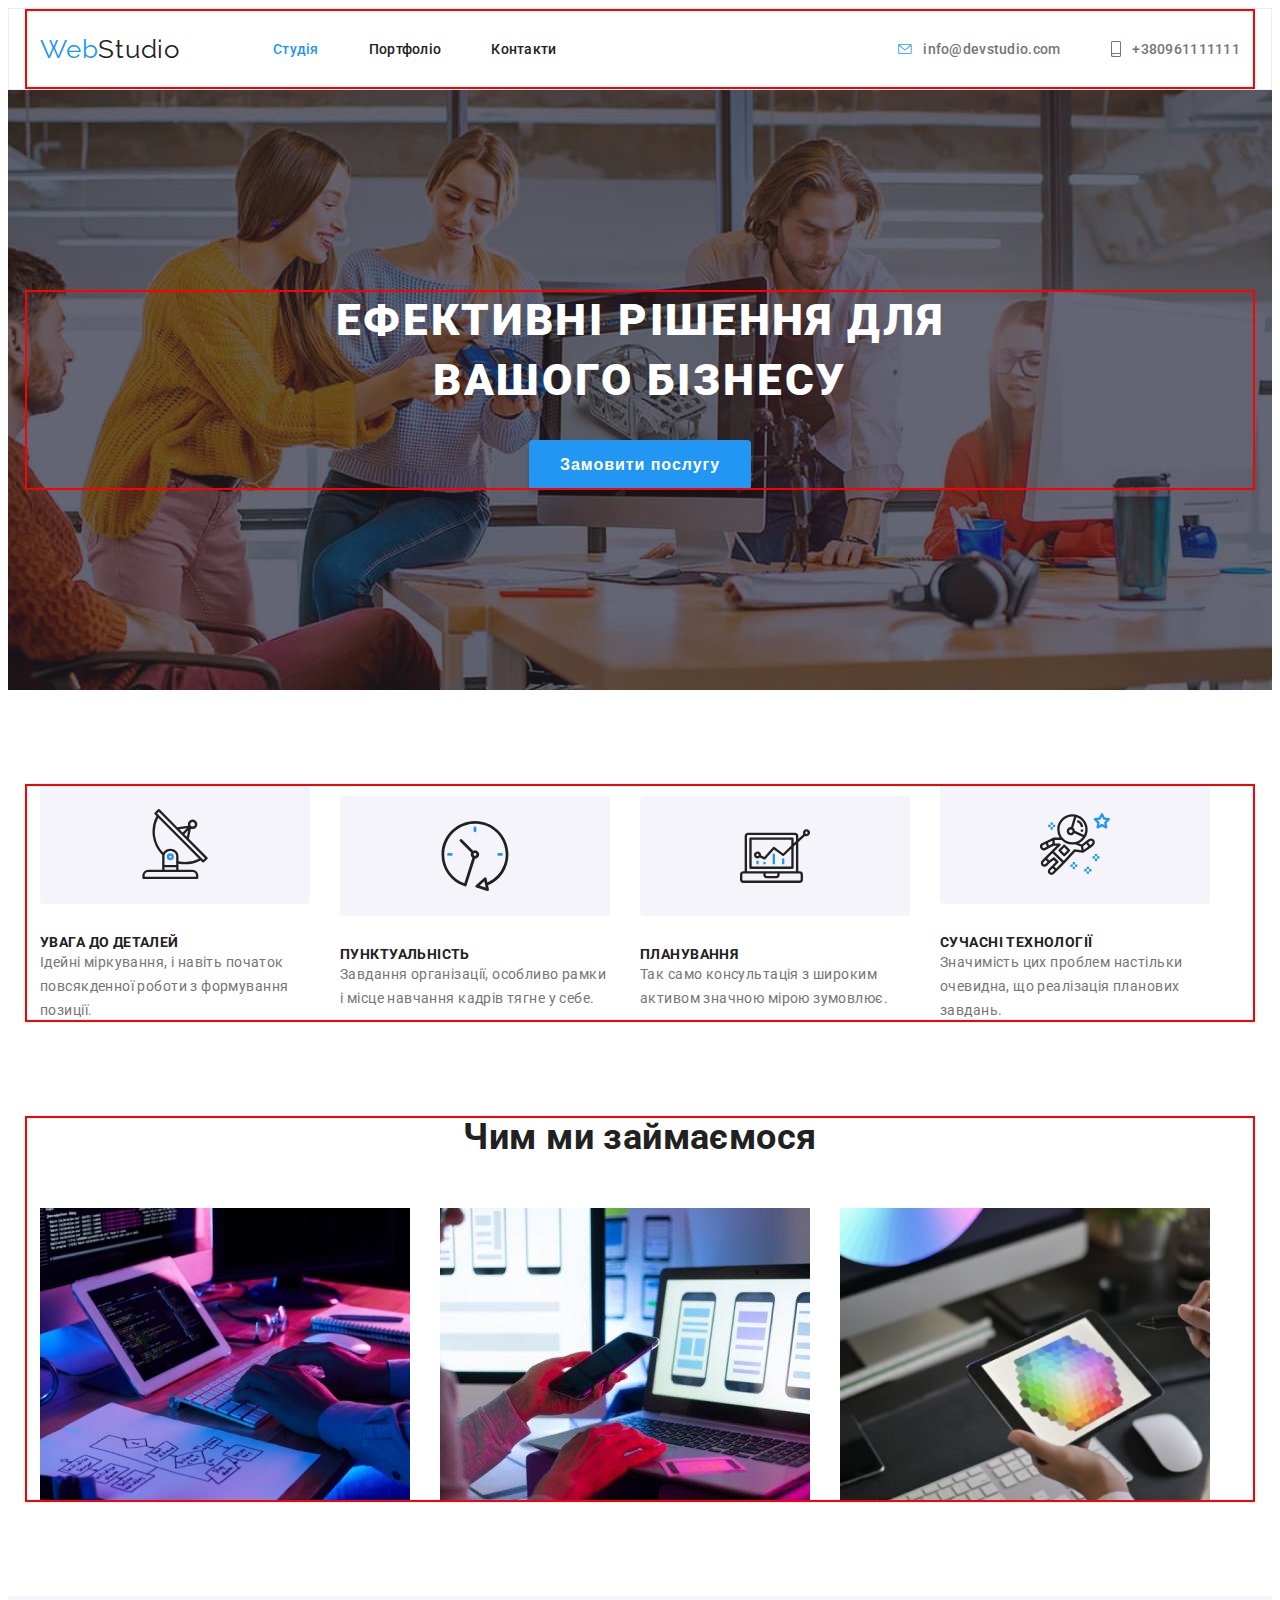
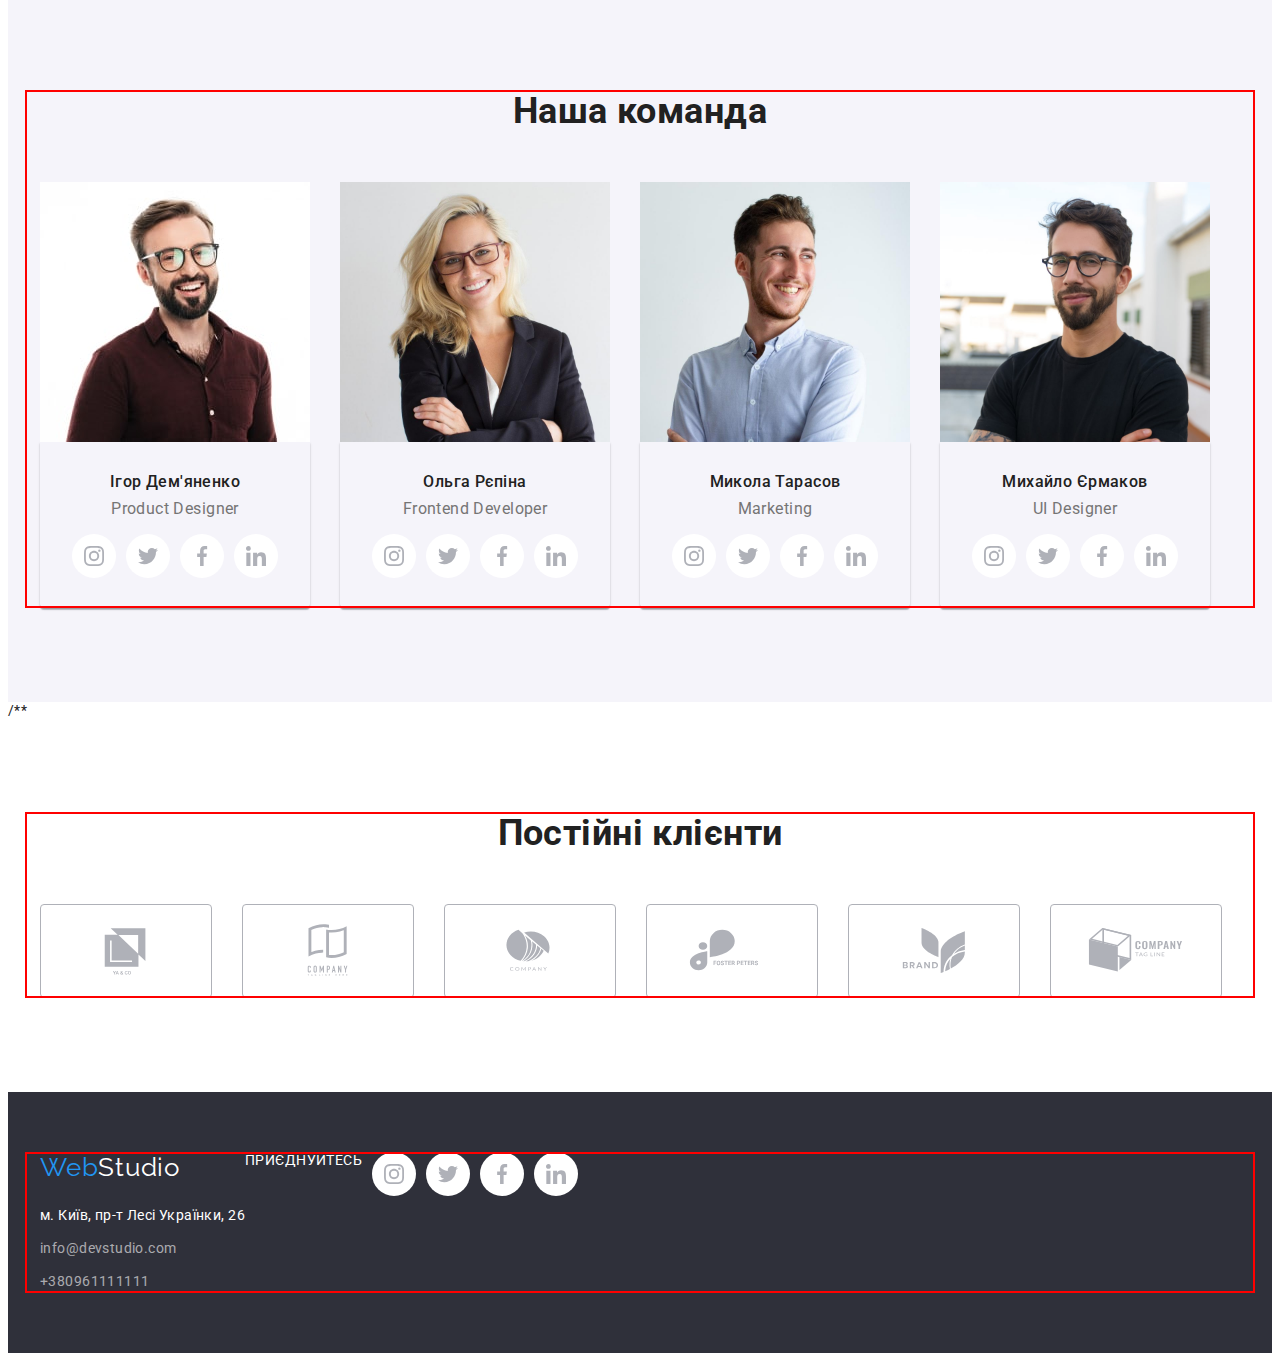
==== commit 5b3f2fb6: "svg" ====
--- a/index.html
+++ b/index.html
@@ -53,16 +53,16 @@
         <!--Шапка контакти-->
         <ul class="header-list-cont list">
           <li class="header-link">
-            <a class="header-mail link" href="mailto:info@devstudio.com">
-              <svg class="header-icon" width="16" height="10">
-                <use href="../img/icons.svg#icon-mail"></use>
+            <a class="auth-link  link" href="mailto:info@devstudio.com">
+              <svg class="header-icon active" width="16" height="10">
+                <use href="./img/icons.svg#icon-mail"></use>
               </svg>
               info@devstudio.com</a>
           </li>
           <li>
-            <a class="header-tel link" href="tel:+380961111111">
+            <a class="auth-link  link" href="tel:+380961111111">
               <svg class="header-icon" width="12" height="16">
-                  <use href="../img/icons.svg#icon-smartphone"></use>
+                  <use href="./img/icons.svg#icon-smartphone"></use>
                 </svg>
               +380961111111</a>
           </li>
@@ -86,6 +86,11 @@
         <div class="container">
           <ul class="about-list list">
             <li class="about-tittle">
+              <div class="about-img">
+                <svg class="icon-about" width="70px" height="70px">
+                  <use href="./img/icons.svg#icon-antenna-1"></use>
+                </svg>
+              </div>
 
               <h3 class="about-sub-tittle">УВАГА ДО ДЕТАЛЕЙ</h3>
               <p class="about-description">
@@ -93,18 +98,34 @@
               </p>
             </li>
             <li class="about-tittle">
+              <div class="about-img">
+                <svg class="icon-about" width="70px" height="70px">
+                  <use href="./img/icons.svg#icon-clock-2"></use>
+                </svg>
+              </div>
+
               <h3 class="about-sub-tittle">ПУНКТУАЛЬНІСТЬ</h3>
               <p class="about-description">
                 Завдання організації, особливо рамки і місце навчання кадрів тягне у себе.
               </p>
             </li>
             <li class="about-tittle">
+              <div class="about-img">
+                <svg class="icon-antenna-3" width="70px" height="70px">
+                  <use href="./img/icons.svg#icon-diagram-3"></use>
+                </svg>
+              </div>
               <h3 class="about-sub-tittle">ПЛАНУВАННЯ</h3>
               <p class="about-description">
                 Так само консультація з широким активом значною мірою зумовлює.
               </p>
             </li>
             <li class="about-tittle">
+              <div class="about-img">
+                <svg class="icon-antenna-4" width="70px" height="70px">
+                  <use href="./img/icons.svg#icon-astronaut-4"></use>
+                </svg>
+              </div>
               <h3 class="about-sub-tittle">СУЧАСНІ ТЕХНОЛОГІЇ</h3>
               <p class="about-description">
                 Значимість цих проблем настільки очевидна, що реалізація планових завдань.
@@ -410,8 +431,9 @@
       </section>
     </main>
     <!--Підвал-->
-    <footer class="footer">
-      <div class="container">
+    <footer class="footer ">
+      <div class="container footer-container">
+        <div class="footer-address">
         <a class="logo-footer link" href="./index.html"
           >Web<span class="logo-footer-span">Studio</span></a
         >
@@ -432,57 +454,61 @@
               <a class="footer-address link" href="tel:+380961111111">+380961111111</a>
             </li>
           </ul>
-          <ul class="socials-footer list">
-            <h3>ПРИЄДНУЙТЕСЬ</h3>
-            <li class="socials-item">
-              <a class="socials-link link"
-              href="https://www.instagram.com/
-              target="_blank"
-              rel="noopener noreferrer"
-              aria-label="Instagram icon"
-              ">
-              <svg class="socials-icon" width="20" height="20">
-                <use href="./img/icons.svg#icon-instagram"></use>
-              </svg>
-            </a>
-            </li>
-            <li class="socials-item">
-              <a class="socials-link link"
-              href="https://www.twitter.com/
-              target="_blank"
-              rel="noopener noreferrer"
-              aria-label="Twitter icon"
-              ">
-              <svg class="socials-icon" width="20" height="20">
-                <use href="./img/icons.svg#icon-twitter"></use>
-              </svg>
-            </a>
-            </li>
-            <li class="socials-item">
-              <a class="socials-link link"
-              href="https://www.facebook.com/
-              target="_blank"
-              rel="noopener noreferrer"
-              aria-label="Facebook icon"">
-              <svg class="socials-icon" width="20" height="20">
-                <use href="./img/icons.svg#icon-facebook"></use>
-              </svg>
-            </a>
-            </li>
-            <li class="socials-item">
-              <a class="socials-link link"
-              href="https://www.linkedin.com/
-              target="_blank"
-              rel="noopener noreferrer"
-              aria-label="Linkedin icon"
-              ">
-              <svg class="socials-icon" width="20" height="20">
-                <use href="./img/icons.svg#icon-linkedin"></use>
-              </svg>
-            </a>
-            </li>
-          </ul>
+
         </address>
+      </div>
+      <div class="footer-socials-wrapper">
+        <ul class="socials-footer list">
+          <p class="footer-title">ПРИЄДНУЙТЕСЬ</p>
+          <li class="socials-item">
+            <a class="socials-link link"
+            href="https://www.instagram.com/
+            target="_blank"
+            rel="noopener noreferrer"
+            aria-label="Instagram icon"
+            ">
+            <svg class="socials-icon" width="20" height="20">
+              <use href="./img/icons.svg#icon-instagram"></use>
+            </svg>
+          </a>
+          </li>
+          <li class="socials-item">
+            <a class="socials-link link"
+            href="https://www.twitter.com/
+            target="_blank"
+            rel="noopener noreferrer"
+            aria-label="Twitter icon"
+            ">
+            <svg class="socials-icon" width="20" height="20">
+              <use href="./img/icons.svg#icon-twitter"></use>
+            </svg>
+          </a>
+          </li>
+          <li class="socials-item">
+            <a class="socials-link link"
+            href="https://www.facebook.com/
+            target="_blank"
+            rel="noopener noreferrer"
+            aria-label="Facebook icon"">
+            <svg class="socials-icon" width="20" height="20">
+              <use href="./img/icons.svg#icon-facebook"></use>
+            </svg>
+          </a>
+          </li>
+          <li class="socials-item">
+            <a class="socials-link link"
+            href="https://www.linkedin.com/
+            target="_blank"
+            rel="noopener noreferrer"
+            aria-label="Linkedin icon"
+            ">
+            <svg class="socials-icon" width="20" height="20">
+              <use href="./img/icons.svg#icon-linkedin"></use>
+            </svg>
+          </a>
+          </li>
+        </ul>
+        </div>
       </div>
     </footer>
   </body>
--- a/css/styles.css
+++ b/css/styles.css
@@ -178,29 +178,25 @@
 
 
 
-.header-mail,
-.header-tel {
+.auth-link {
+  display: flex;
+  align-content: center;
   font-weight: 500;
   line-height: calc(16 / 12);
   letter-spacing: 0.02em;
   color: var(--text-title-color);
  margin-right: auto;
-}
-.header-mail:hover,
-.header-mail:focus {
-  color: #2196f3;
-}
-
-.header-tel:hover,
-.header-tel:focus {
-  color: var(--accent-color);
+ gap: 10px;
+ justify-content: center;
+  align-items: center;
+
+}
+.auth-link:hover,
+.auth-link:focus {
+  color: #2196F3;
 }
 .header-icon {
   fill: currentColor;
- }
- .header-group:hover,
- .header-group:focus {
-   color: #2196f3;
  }
 
 /**
@@ -217,11 +213,10 @@
   text-align: center;
   padding-top : 200px;
   padding-bottom: 200px;
-  background-image: url(../img/Img-hero.jpg);
     background-repeat: no-repeat;
 background-position: center;
 background-size: cover;
-background-image: linear-gradient(rgba(47, 48, 58, 0.4));
+background-image: linear-gradient(rgba(47, 48, 58, 0.4), rgba(47, 48, 58, 0.4)), url(../img/Img-hero.jpg);
 }
 
 .hero-title {
@@ -265,6 +260,18 @@
 .about {
   padding-bottom: 0px;
 }
+.about-img {
+  background: #F5F4FA;
+  border-radius: 4px;
+  width: 270px;
+  height: 120px;
+   margin-bottom: 30px;
+   display: flex;
+   justify-content: center;
+align-items: center;
+}
+
+
 .about-list {
   display: flex;
   align-items: center;
@@ -274,13 +281,13 @@
 
 .about-tittle {
   width: 270px;
-  height: 98px;
+
 }
 
 .about-sub-tittle {
   font-size: 14px;
   line-height: calc(16 / 14);
-  margin-bottom: 10px;
+
 }
 .about-description {
   line-height: 24px;
@@ -420,6 +427,14 @@
   background: #2f303a;
   padding: 60px 0;
 }
+.footer-container {
+  display: flex;
+
+}
+.footer-address {
+
+}
+
 
 .logo-footer {
   font-family: 'Raleway';
@@ -436,6 +451,7 @@
 }
 .address {
  margin-top: 20px;
+
 }
 .address-list {
   display: flex;
@@ -453,10 +469,26 @@
   color: rgba(255, 255, 255, 0.6);
   font-style: normal;
 }
+
+
 .socials-footer {
-  display:flex;
+display: flex;
   gap: 10px;
 }
+.footer-socials-wrapper {
+  display: block;
+
+}
+.footer-title {
+  color: #FFFFFF;
+  flex-direction: column;
+
+  margin-bottom: 50px;
+}
+
+
+
+
 
 /*-------Портфоліо--*/
 /*-------Фільтри--*/
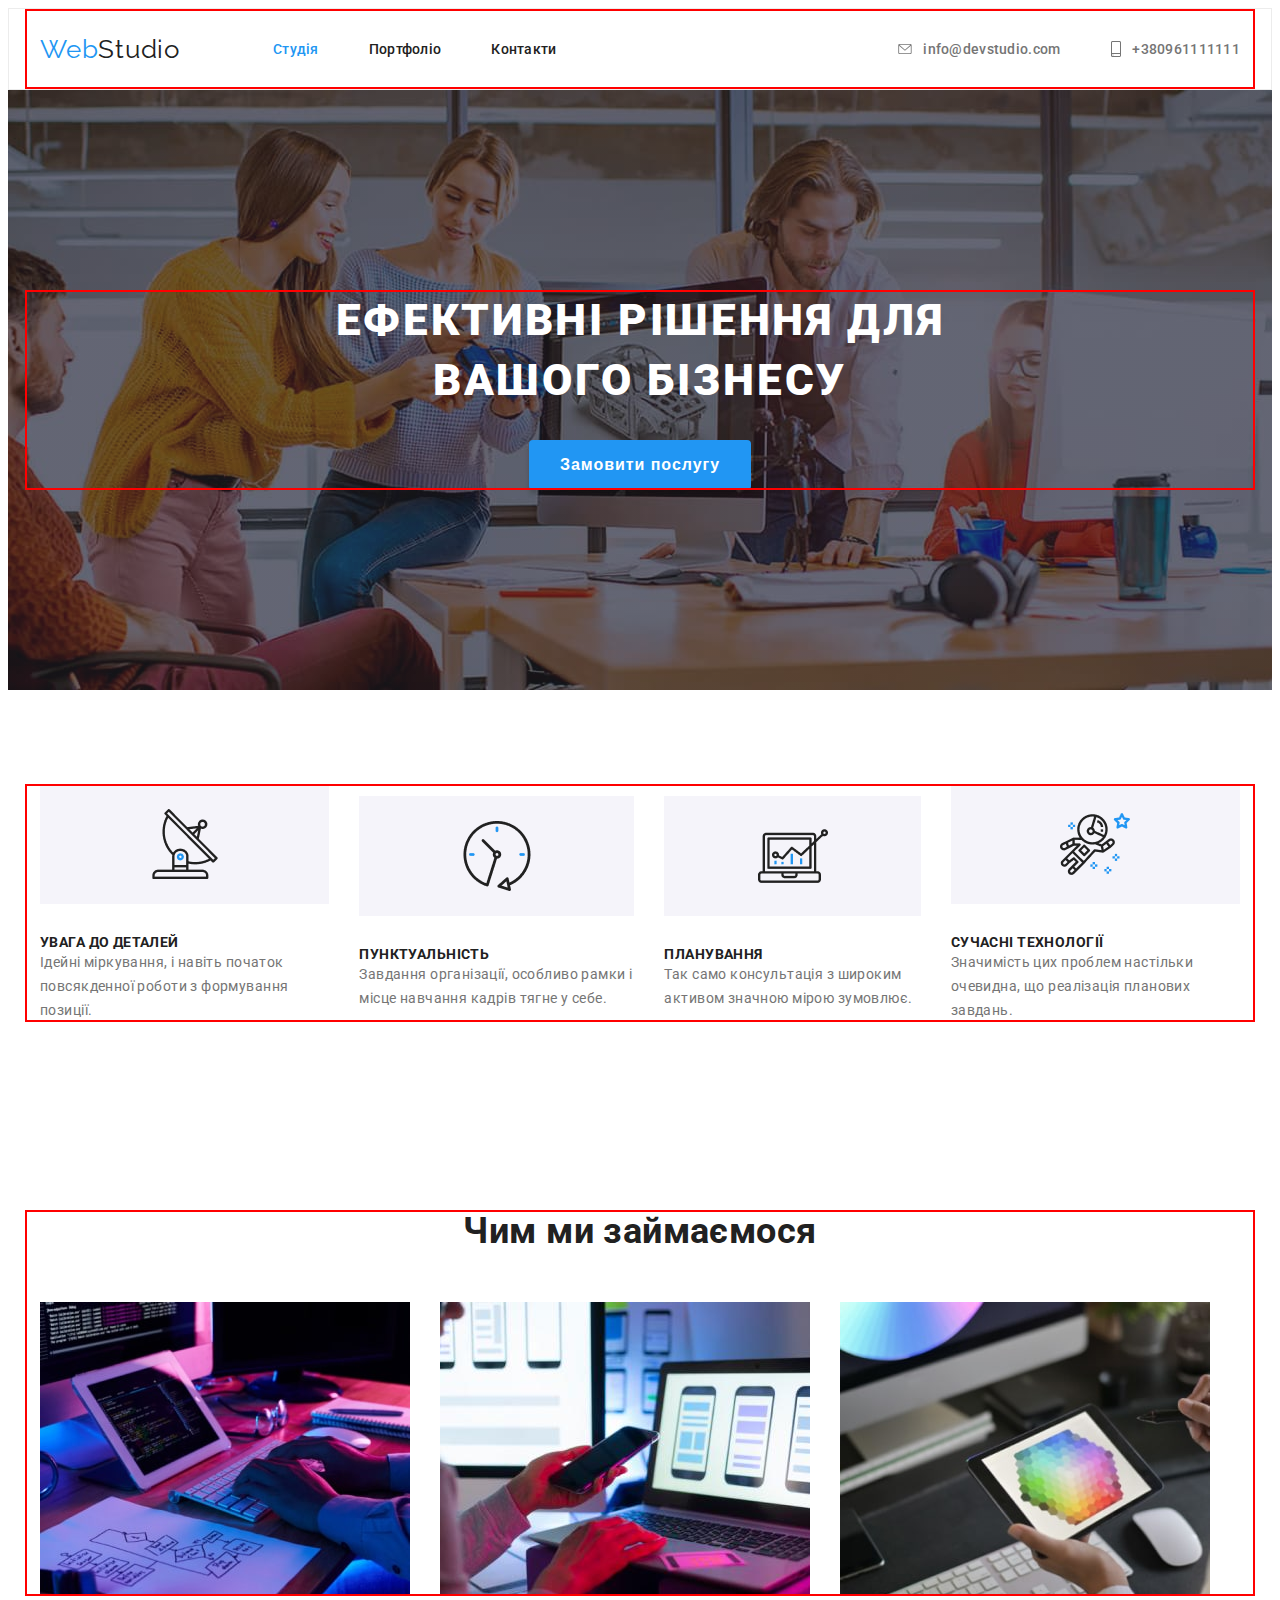
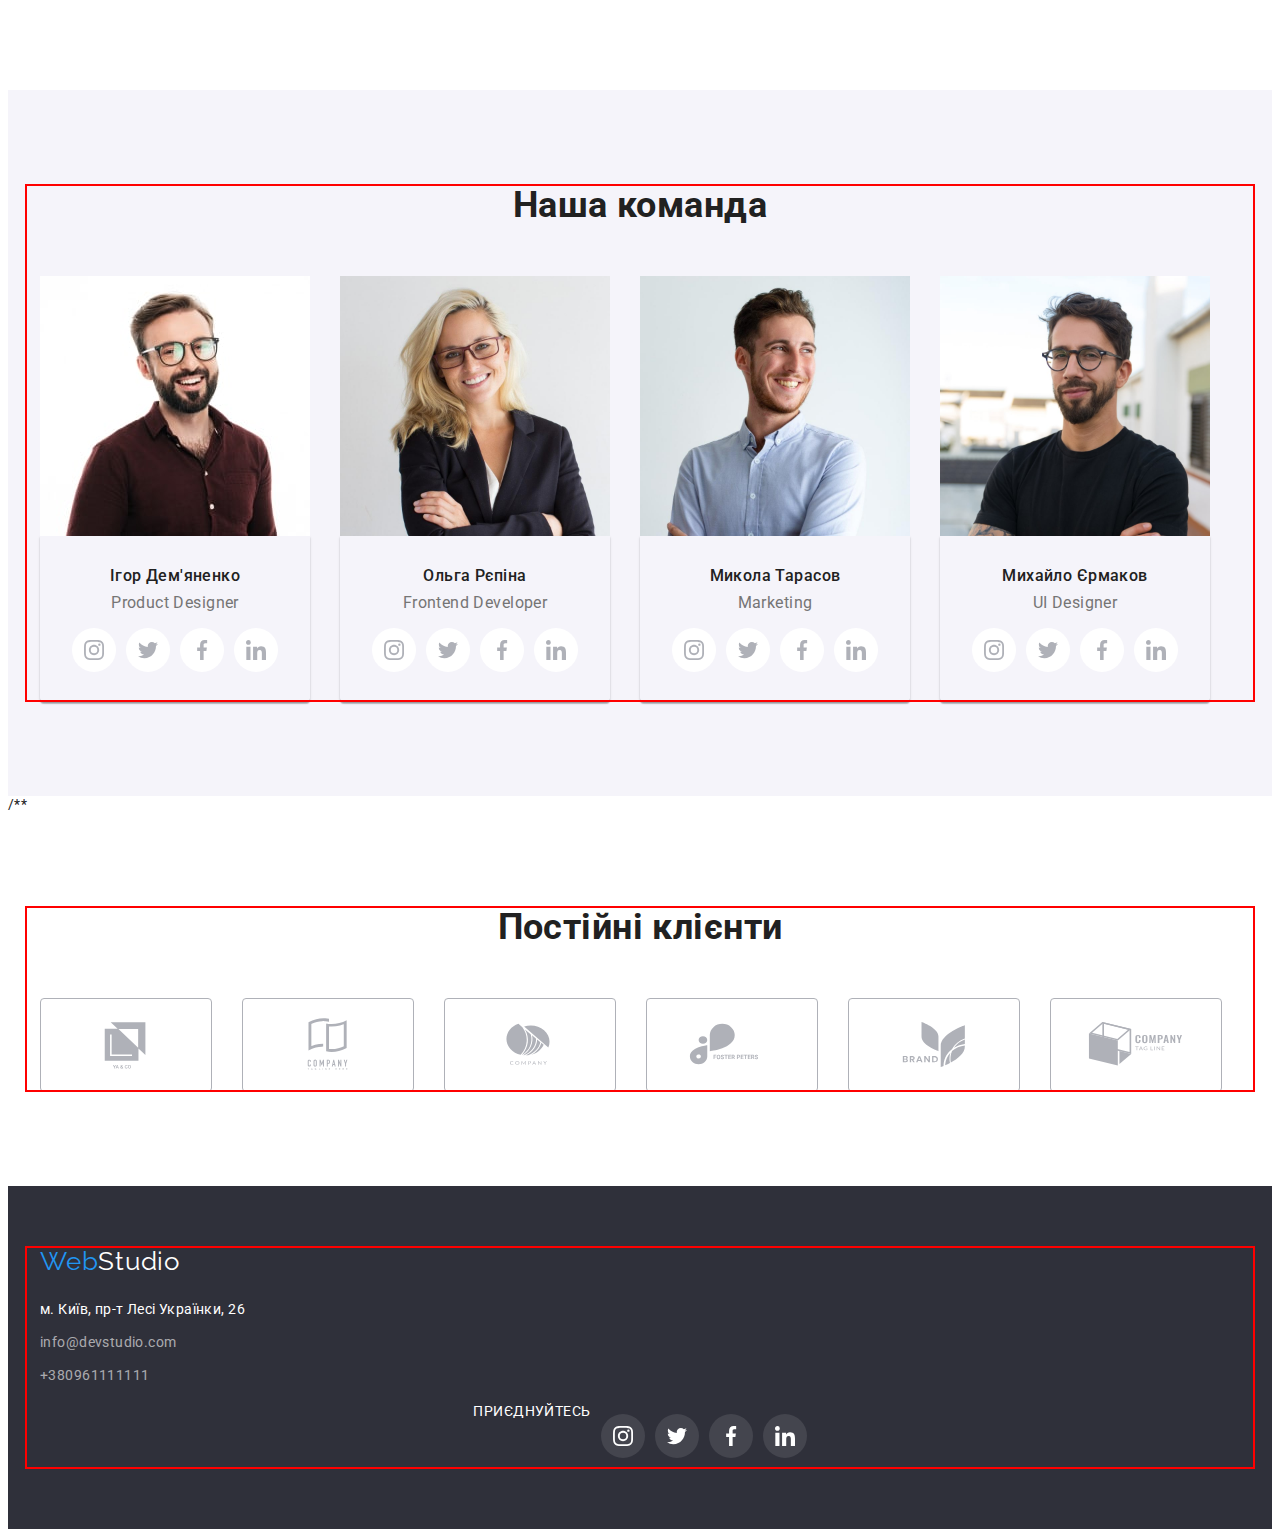
==== commit d8ac4c7e: "icon footer" ====
--- a/index.html
+++ b/index.html
@@ -54,7 +54,7 @@
         <ul class="header-list-cont list">
           <li class="header-link">
             <a class="auth-link  link" href="mailto:info@devstudio.com">
-              <svg class="header-icon active" width="16" height="10">
+              <svg class="header-icon" width="16" height="10">
                 <use href="./img/icons.svg#icon-mail"></use>
               </svg>
               info@devstudio.com</a>
@@ -86,46 +86,25 @@
         <div class="container">
           <ul class="about-list list">
             <li class="about-tittle">
-              <div class="about-img">
-                <svg class="icon-about" width="70px" height="70px">
-                  <use href="./img/icons.svg#icon-antenna-1"></use>
-                </svg>
-              </div>
-
               <h3 class="about-sub-tittle">УВАГА ДО ДЕТАЛЕЙ</h3>
               <p class="about-description">
                 Ідейні міркування, і навіть початок повсякденної роботи з формування позиції.
               </p>
             </li>
             <li class="about-tittle">
-              <div class="about-img">
-                <svg class="icon-about" width="70px" height="70px">
-                  <use href="./img/icons.svg#icon-clock-2"></use>
-                </svg>
-              </div>
-
               <h3 class="about-sub-tittle">ПУНКТУАЛЬНІСТЬ</h3>
               <p class="about-description">
                 Завдання організації, особливо рамки і місце навчання кадрів тягне у себе.
               </p>
             </li>
             <li class="about-tittle">
-              <div class="about-img">
-                <svg class="icon-antenna-3" width="70px" height="70px">
-                  <use href="./img/icons.svg#icon-diagram-3"></use>
-                </svg>
-              </div>
               <h3 class="about-sub-tittle">ПЛАНУВАННЯ</h3>
               <p class="about-description">
                 Так само консультація з широким активом значною мірою зумовлює.
               </p>
             </li>
             <li class="about-tittle">
-              <div class="about-img">
-                <svg class="icon-antenna-4" width="70px" height="70px">
-                  <use href="./img/icons.svg#icon-astronaut-4"></use>
-                </svg>
-              </div>
+
               <h3 class="about-sub-tittle">СУЧАСНІ ТЕХНОЛОГІЇ</h3>
               <p class="about-description">
                 Значимість цих проблем настільки очевидна, що реалізація планових завдань.
@@ -432,8 +411,8 @@
     </main>
     <!--Підвал-->
     <footer class="footer ">
-      <div class="container footer-container">
-        <div class="footer-address">
+      <div class="container">
+        <div>
         <a class="logo-footer link" href="./index.html"
           >Web<span class="logo-footer-span">Studio</span></a
         >
@@ -454,49 +433,48 @@
               <a class="footer-address link" href="tel:+380961111111">+380961111111</a>
             </li>
           </ul>
-
         </address>
       </div>
-      <div class="footer-socials-wrapper">
-        <ul class="socials-footer list">
+      <div class="">
+        <ul class="socials-footer-dark list">
           <p class="footer-title">ПРИЄДНУЙТЕСЬ</p>
-          <li class="socials-item">
-            <a class="socials-link link"
+          <li class="socials-item-dark">
+            <a class="socials-link-dark link"
             href="https://www.instagram.com/
             target="_blank"
             rel="noopener noreferrer"
             aria-label="Instagram icon"
             ">
-            <svg class="socials-icon" width="20" height="20">
+            <svg class="socials-icon-dark" width="20" height="20">
               <use href="./img/icons.svg#icon-instagram"></use>
             </svg>
           </a>
           </li>
-          <li class="socials-item">
-            <a class="socials-link link"
+          <li class="socials-item-dark">
+            <a class="socials-link-dark link"
             href="https://www.twitter.com/
             target="_blank"
             rel="noopener noreferrer"
             aria-label="Twitter icon"
             ">
-            <svg class="socials-icon" width="20" height="20">
+            <svg class="socials-icon-dark" width="20" height="20">
               <use href="./img/icons.svg#icon-twitter"></use>
             </svg>
           </a>
           </li>
-          <li class="socials-item">
-            <a class="socials-link link"
+          <li class="socials-item-dark">
+            <a class="socials-link-dark link"
             href="https://www.facebook.com/
             target="_blank"
             rel="noopener noreferrer"
             aria-label="Facebook icon"">
-            <svg class="socials-icon" width="20" height="20">
+            <svg class="socials-icon-dark" width="20" height="20">
               <use href="./img/icons.svg#icon-facebook"></use>
             </svg>
           </a>
           </li>
           <li class="socials-item">
-            <a class="socials-link link"
+            <a class="socials-link-dark link"
             href="https://www.linkedin.com/
             target="_blank"
             rel="noopener noreferrer"
@@ -508,8 +486,11 @@
           </a>
           </li>
         </ul>
-        </div>
       </div>
+
+
+      </div>
+
     </footer>
   </body>
 </html>
--- a/css/styles.css
+++ b/css/styles.css
@@ -258,36 +258,40 @@
   |============================
 */
 .about {
-  padding-bottom: 0px;
-}
-.about-img {
-  background: #F5F4FA;
-  border-radius: 4px;
-  width: 270px;
+  padding-bottom: none;
+}
+.about-tittle::before {
+  content: "";
+  display: block;
   height: 120px;
-   margin-bottom: 30px;
-   display: flex;
-   justify-content: center;
-align-items: center;
-}
-
+ background-size: content;
+background-repeat: no-repeat;
+background-position: center;
+background-color:#F5F4FA;
+}
+.about-tittle:nth-child(1):before {
+  background-image: url('../img/antenna.png');
+}
+.about-tittle:nth-child(2):before {
+  background-image: url('../img/clock.png');
+}
+.about-tittle:nth-child(3):before {
+  background-image: url('../img/diagram.png');
+}
+.about-tittle:nth-child(4):before {
+  background-image: url('../img/astronaut.png');
+}
 
 .about-list {
   display: flex;
   align-items: center;
   gap: var(--indent);
-
-}
-
-.about-tittle {
-  width: 270px;
-
 }
 
 .about-sub-tittle {
   font-size: 14px;
   line-height: calc(16 / 14);
-
+margin-top: 30px;
 }
 .about-description {
   line-height: 24px;
@@ -427,13 +431,6 @@
   background: #2f303a;
   padding: 60px 0;
 }
-.footer-container {
-  display: flex;
-
-}
-.footer-address {
-
-}
 
 
 .logo-footer {
@@ -443,15 +440,12 @@
   line-height: calc(31 / 26);
   letter-spacing: 0.03em;
   color: var(--accent-color);
-
-}
-
+}
 .logo-footer-span {
   color: var(--main-title-color);
 }
 .address {
  margin-top: 20px;
-
 }
 .address-list {
   display: flex;
@@ -460,7 +454,6 @@
 }
 .footer-link {
   line-height: calc(24 / 14);
-
   color: var(--main-title-color);
   font-style: normal;
 }
@@ -469,21 +462,34 @@
   color: rgba(255, 255, 255, 0.6);
   font-style: normal;
 }
-
-
-.socials-footer {
+.socials-footer-dark {
 display: flex;
+justify-content: center;
+  align-items: center;
   gap: 10px;
-}
-.footer-socials-wrapper {
-  display: block;
-
-}
+  margin-top: 16px;
+}
+.socials-link-dark {
+  display: flex;
+  justify-content: center;
+  align-items: center;
+  width: 44px;
+  height: 44px;
+  border-radius: 50%;
+  background: rgba(255, 255, 255, 0.1);
+  fill: #FFFFFF;
+}
+.socials-link-dark:hover,
+.socials-link-dark:focus  {
+  background-color: var(--accent-color);
+  outline: 2px solid var(--accent-color);
+  outline-offset: -2px;
+  fill: #FFFFFF;
+}
+
 .footer-title {
   color: #FFFFFF;
-  flex-direction: column;
-
-  margin-bottom: 50px;
+    margin-bottom: 50px;
 }
 
 
@@ -518,7 +524,6 @@
   text-shadow: 0px 4px 4px rgba(0, 0, 0, 0.25);
 }
 .active-btn {
-
   min-width: 72px;
   min-height: 37px;
   background-color: var(--accent-color);
@@ -527,12 +532,14 @@
     0px 2px 2px rgba(0, 0, 0, 0.12);
   border-radius: 4px;
 }
+
 .portfolio-wrapper{
-
-
   border:1px solid #EEEEEE;
-
   padding: 20px 24px;
+}
+.portfolio-activ {
+  box-shadow: 0px 1px 1px rgba(0, 0, 0, 0.12), 0px 4px 4px rgba(0, 0, 0, 0.06), 1px 4px 6px rgba(0, 0, 0, 0.16);
+
 }
 .title-portfolio {
   margin-bottom: 4px;
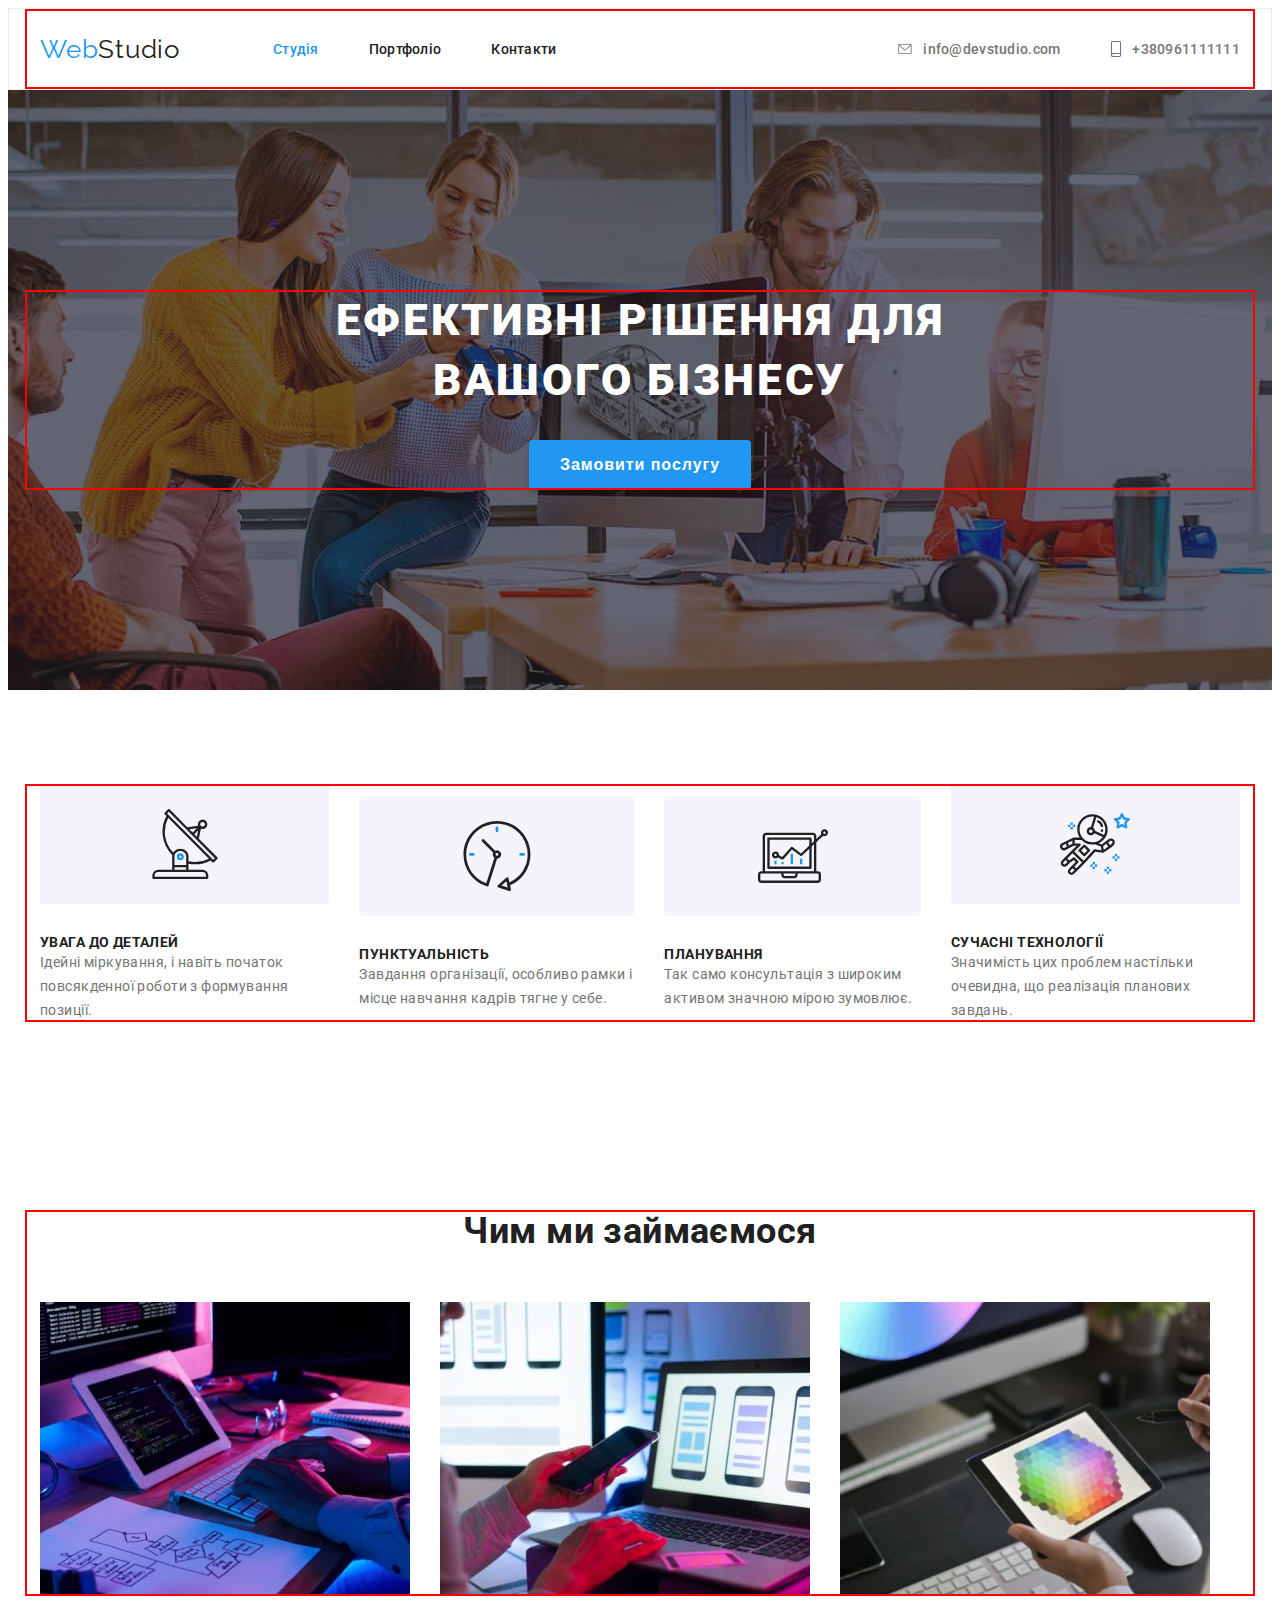
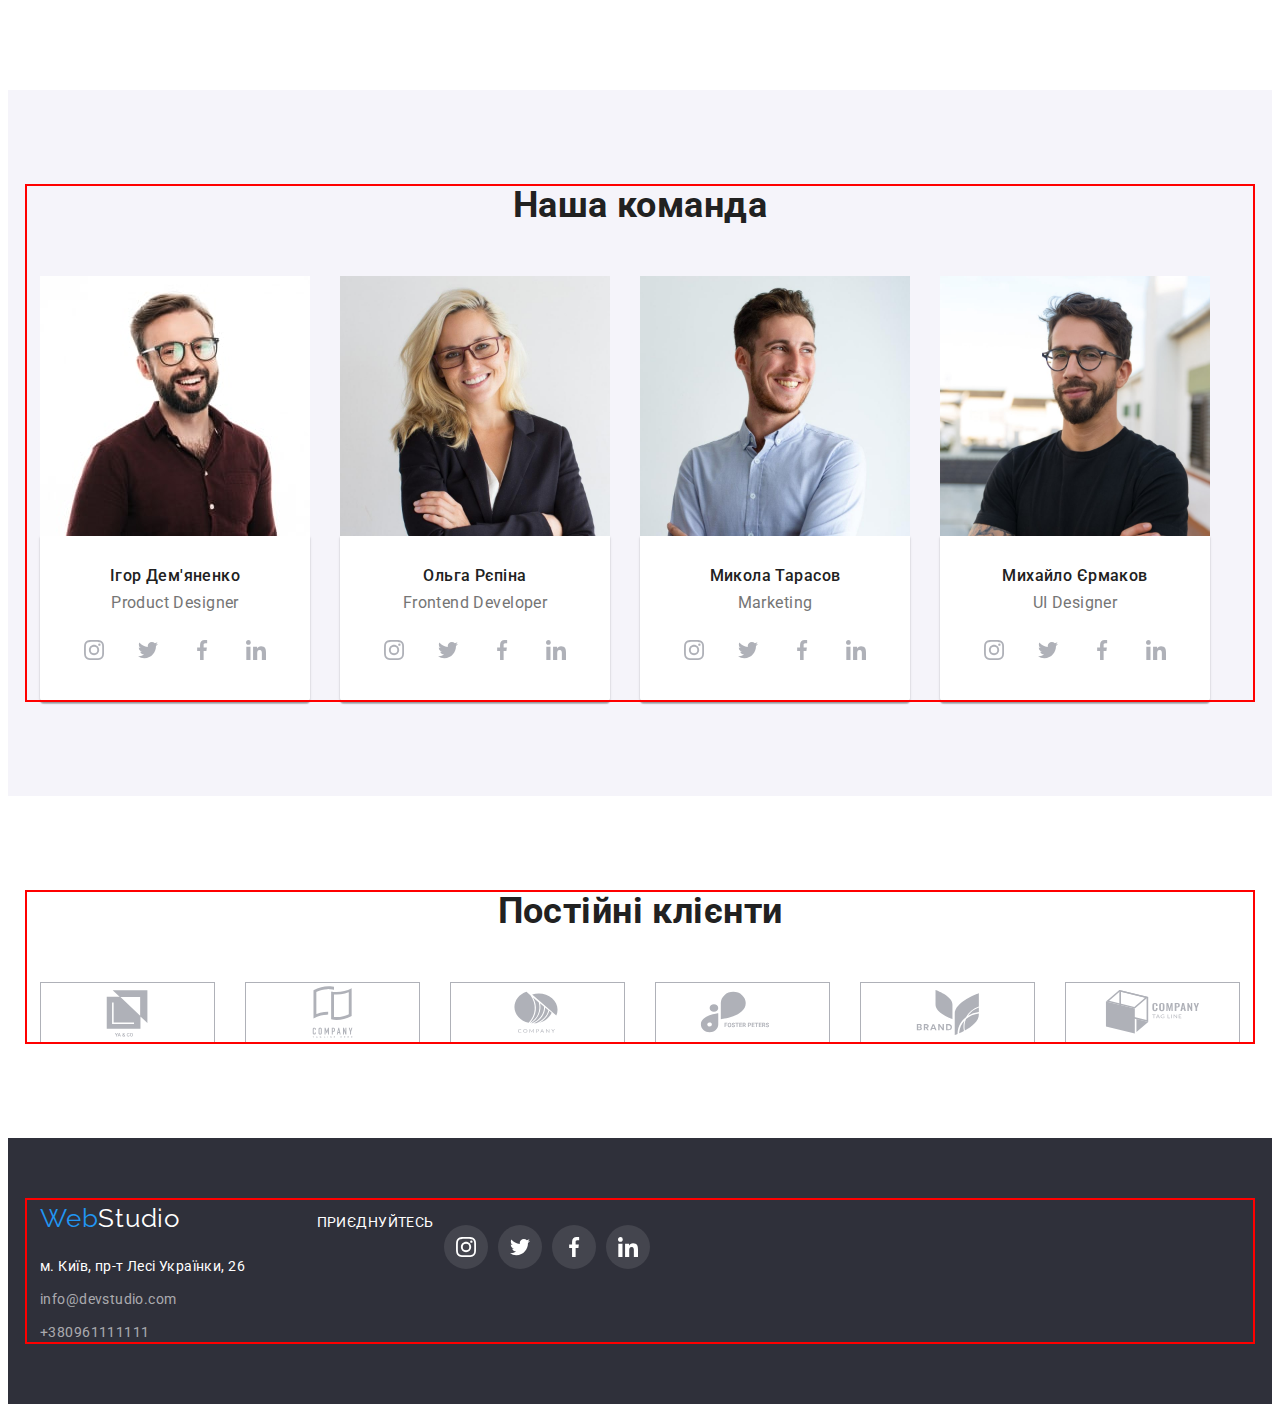
==== commit 85fcb8f0: "правки" ====
--- a/index.html
+++ b/index.html
@@ -86,24 +86,45 @@
         <div class="container">
           <ul class="about-list list">
             <li class="about-tittle">
+              <div class="about-tittle-img">
+                <svg class="about-icon" width="70px" height="70px">
+                  <use href="./img/icons.svg#icon-antenna-1"></use>
+                </svg>
+              </div>
               <h3 class="about-sub-tittle">УВАГА ДО ДЕТАЛЕЙ</h3>
               <p class="about-description">
                 Ідейні міркування, і навіть початок повсякденної роботи з формування позиції.
               </p>
             </li>
             <li class="about-tittle">
+              <div class="about-tittle-img">
+                <svg class="about-icon" width="70px" height="70px">
+                  <use href="./img/icons.svg#icon-clock-2"></use>
+                </svg>
+              </div>
+
               <h3 class="about-sub-tittle">ПУНКТУАЛЬНІСТЬ</h3>
               <p class="about-description">
                 Завдання організації, особливо рамки і місце навчання кадрів тягне у себе.
               </p>
             </li>
             <li class="about-tittle">
+              <div class="about-tittle-img">
+                <svg class="about-icon" width="70px" height="70px">
+                  <use href="./img/icons.svg#icon-diagram-3"></use>
+                </svg>
+              </div>
               <h3 class="about-sub-tittle">ПЛАНУВАННЯ</h3>
               <p class="about-description">
                 Так само консультація з широким активом значною мірою зумовлює.
               </p>
             </li>
             <li class="about-tittle">
+              <div class="about-tittle-img">
+                <svg class="about-icon" width="70px" height="70px">
+                  <use href="./img/icons.svg#icon-astronaut-4"></use>
+                </svg>
+              </div>
 
               <h3 class="about-sub-tittle">СУЧАСНІ ТЕХНОЛОГІЇ</h3>
               <p class="about-description">
@@ -366,7 +387,7 @@
           </ul>
         </div>
       </section>
-      /**
+
 
    <!--Постійні клієнти-->
 
@@ -376,43 +397,55 @@
 
           <ul class="clients-list list">
             <li class="clients-item">
+              <a class="clients-link" href="">
               <svg class="clients-icon" width="106" height="60">
                 <use href="./img/icons.svg#icon-Logo-1"></use>
               </svg>
+            </a>
             </li>
             <li class="clients-item">
-              <svg class="" width="106" height="60">
+              <a class="clients-link" href="">
+              <svg class="clients-icon" width="106" height="60">
                 <use href="./img/icons.svg#icon-Logo-2"></use>
               </svg>
+              </a>
             </li>
             <li class="clients-item">
-              <svg class="" width="106" height="60">
+              <a class="clients-link" href="">
+              <svg class="clients-icon" width="106" height="60">
                 <use href="./img/icons.svg#icon-Logo-3"></use>
               </svg>
+              </a>
             </li>
             <li class="clients-item">
-              <svg class="" width="106" height="60">
+              <a class="clients-link" href="">
+              <svg class="clients-icon" width="106" height="60">
                 <use href="./img/icons.svg#icon-Logo-4"></use>
               </svg>
+              </a>
             </li>
             <li class="clients-item">
-              <svg class="" width="106" height="60">
+              <a class="clients-link" href="">
+              <svg class="clients-icon" width="106" height="60">
                 <use href="./img/icons.svg#icon-Logo-5"></use>
               </svg>
+              </a>
             </li>
             <li class="clients-item">
-              <svg class="" width="106" height="60">
+              <a class="clients-link" href="">
+              <svg class="clients-icon" width="106" height="60">
                 <use href="./img/icons.svg#icon-Logo-6"></use>
               </svg>
+            </a>
             </li>
           </ul>
         </div>
       </section>
     </main>
     <!--Підвал-->
-    <footer class="footer ">
-      <div class="container">
-        <div>
+    <footer class="footer">
+      <div class="container footer-container">
+        <div class="footer-address">
         <a class="logo-footer link" href="./index.html"
           >Web<span class="logo-footer-span">Studio</span></a
         >
@@ -435,7 +468,7 @@
           </ul>
         </address>
       </div>
-      <div class="">
+      <div class="footer-socials">
         <ul class="socials-footer-dark list">
           <p class="footer-title">ПРИЄДНУЙТЕСЬ</p>
           <li class="socials-item-dark">
@@ -467,7 +500,7 @@
             href="https://www.facebook.com/
             target="_blank"
             rel="noopener noreferrer"
-            aria-label="Facebook icon"">
+            aria-label="Facebook icon">
             <svg class="socials-icon-dark" width="20" height="20">
               <use href="./img/icons.svg#icon-facebook"></use>
             </svg>
--- a/css/styles.css
+++ b/css/styles.css
@@ -1,5 +1,6 @@
 :root {
   --main-title-color: #ffffff;
+  --background-main-color: #ffffff;
   --sacondary-title-color: #212121;
   --text-title-color: #757575;
   --accent-color: #2196f3;
@@ -125,7 +126,7 @@
 }
 
 .header {
-  background-color: var(--main-title-color);
+  background-color: var(--background-main-color);
   border: 1px solid #ECECEC;
 }
 .header-nav {
@@ -260,26 +261,17 @@
 .about {
   padding-bottom: none;
 }
-.about-tittle::before {
+.about-tittle-img{
   content: "";
-  display: block;
+  display: flex;
   height: 120px;
- background-size: content;
+  align-items: center;
+  justify-content: center;
+
 background-repeat: no-repeat;
 background-position: center;
 background-color:#F5F4FA;
-}
-.about-tittle:nth-child(1):before {
-  background-image: url('../img/antenna.png');
-}
-.about-tittle:nth-child(2):before {
-  background-image: url('../img/clock.png');
-}
-.about-tittle:nth-child(3):before {
-  background-image: url('../img/diagram.png');
-}
-.about-tittle:nth-child(4):before {
-  background-image: url('../img/astronaut.png');
+border-radius: 4px;
 }
 
 .about-list {
@@ -343,6 +335,9 @@
   padding-bottom: 30px;
   box-shadow: 0px 1px 3px rgba(0, 0, 0, 0.12), 0px 1px 1px rgba(0, 0, 0, 0.14), 0px 2px 1px rgba(0, 0, 0, 0.2);
   border-radius: 0px 0px 4px 4px;
+}
+.card-set-items {
+  background: var(--background-main-color);
 }
 
 .team-name {
@@ -372,25 +367,22 @@
 width: 44px;
 height: 44px;
 border-radius: 50%;
-background: #FFFFFF;
+background: var(--background-mail-color);
 fill: #AFB1B8;
 }
 
 .socials-link:hover,
 .socials-link:focus  {
   background-color: var(--accent-color);
-  outline: 2px solid var(--accent-color);
-  outline-offset: -2px;
-  fill: #FFFFFF;
+
+  fill: var(--main-title-color);
 }
 /**
   |============================
   | Постійні клієнти
   |============================
 */
-.container-clients {
-
-}
+
 .clients-title {
   font-size: 36px;
   line-height: calc(42 / 36);
@@ -402,22 +394,25 @@
   display: flex;
   align-items: center;
   gap: 30px;
+
+}
+.clients-item{
+  width: 100%;
+  height: 100%;
+  border: 1px solid #AFB1B8;
+}
+.clients-link {
+border-radius: 4px;
+display: flex;
+justify-content: center;
+  align-items: center;
   fill:#AFB1B8;
 }
-.clients-item {
-  border: 1px solid #AFB1B8;
-border-radius: 4px;
-width: 170px;
-height: 92px;
-display:flex;
-justify-content: center;
-  align-items: center;
-}
-.clients-item:hover,
-.clients-item:focus {
+
+.clients-link:hover,
+.clients-link:focus {
   border: 1px solid #2196F3;
   fill: var(--accent-color);
-
 }
 
 /**
@@ -431,8 +426,14 @@
   background: #2f303a;
   padding: 60px 0;
 }
-
-
+.footer-container{
+  display: flex;
+  align-items: baseline;
+}
+.footer-address{
+  min-width: 31px;
+  margin-right: 70px;
+}
 .logo-footer {
   font-family: 'Raleway';
   font-style: normal;
@@ -462,6 +463,13 @@
   color: rgba(255, 255, 255, 0.6);
   font-style: normal;
 }
+.footer-address:hover,
+.footer-address:focus {
+  color: var(--accent-color);
+}
+.footer-socials {
+
+}
 .socials-footer-dark {
 display: flex;
 justify-content: center;
@@ -505,7 +513,6 @@
    gap: 8px;
 margin-bottom: 50px;
 }
-
 .button {
   min-width: 125px;
   min-height: 38px;
@@ -515,13 +522,12 @@
   border-style: none;
   cursor: pointer;
   border-radius: 4px;
-
 }
 .button:hover,
 .button:focus {
   background-color: var(--accent-color);
   color: var(--main-title-color);
-  text-shadow: 0px 4px 4px rgba(0, 0, 0, 0.25);
+  box-shadow: 0px 4px 4px rgba(0, 0, 0, 0.25);
 }
 .active-btn {
   min-width: 72px;
@@ -533,19 +539,20 @@
   border-radius: 4px;
 }
 
-.portfolio-wrapper{
+.portfolio-wrapper {
   border:1px solid #EEEEEE;
   padding: 20px 24px;
 }
-.portfolio-activ {
+
+.card-set-item:hover,
+.card-set-item:focus {
+
   box-shadow: 0px 1px 1px rgba(0, 0, 0, 0.12), 0px 4px 4px rgba(0, 0, 0, 0.06), 1px 4px 6px rgba(0, 0, 0, 0.16);
 
 }
 .title-portfolio {
   margin-bottom: 4px;
-  ;
-
-  font-size: 18px;
+    font-size: 18px;
   line-height: calc(36 / 18);
 
 }
@@ -554,7 +561,4 @@
   line-height: calc(30 / 16);
   color: var(--text-title-color);
 }
-.footer-address:hover,
-.footer-address:focus {
-  color: var(--accent-color);
-}
+
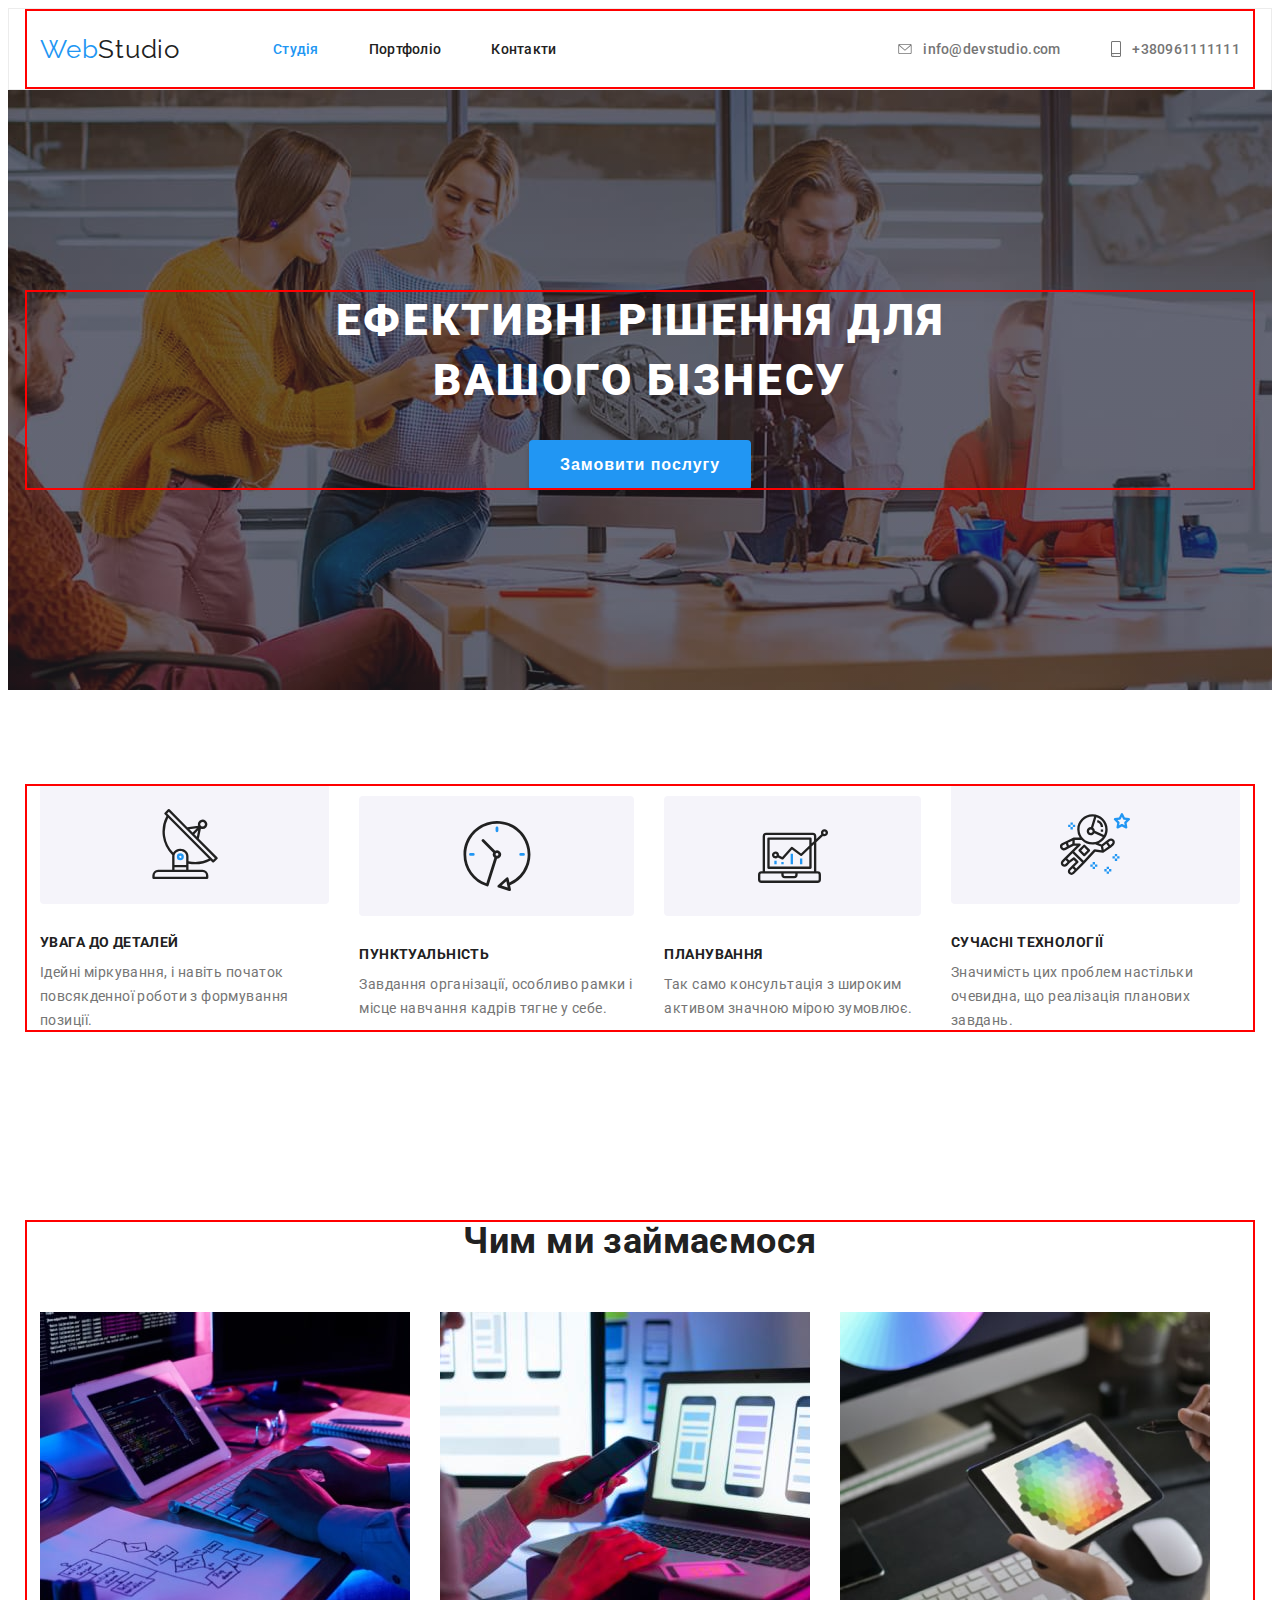
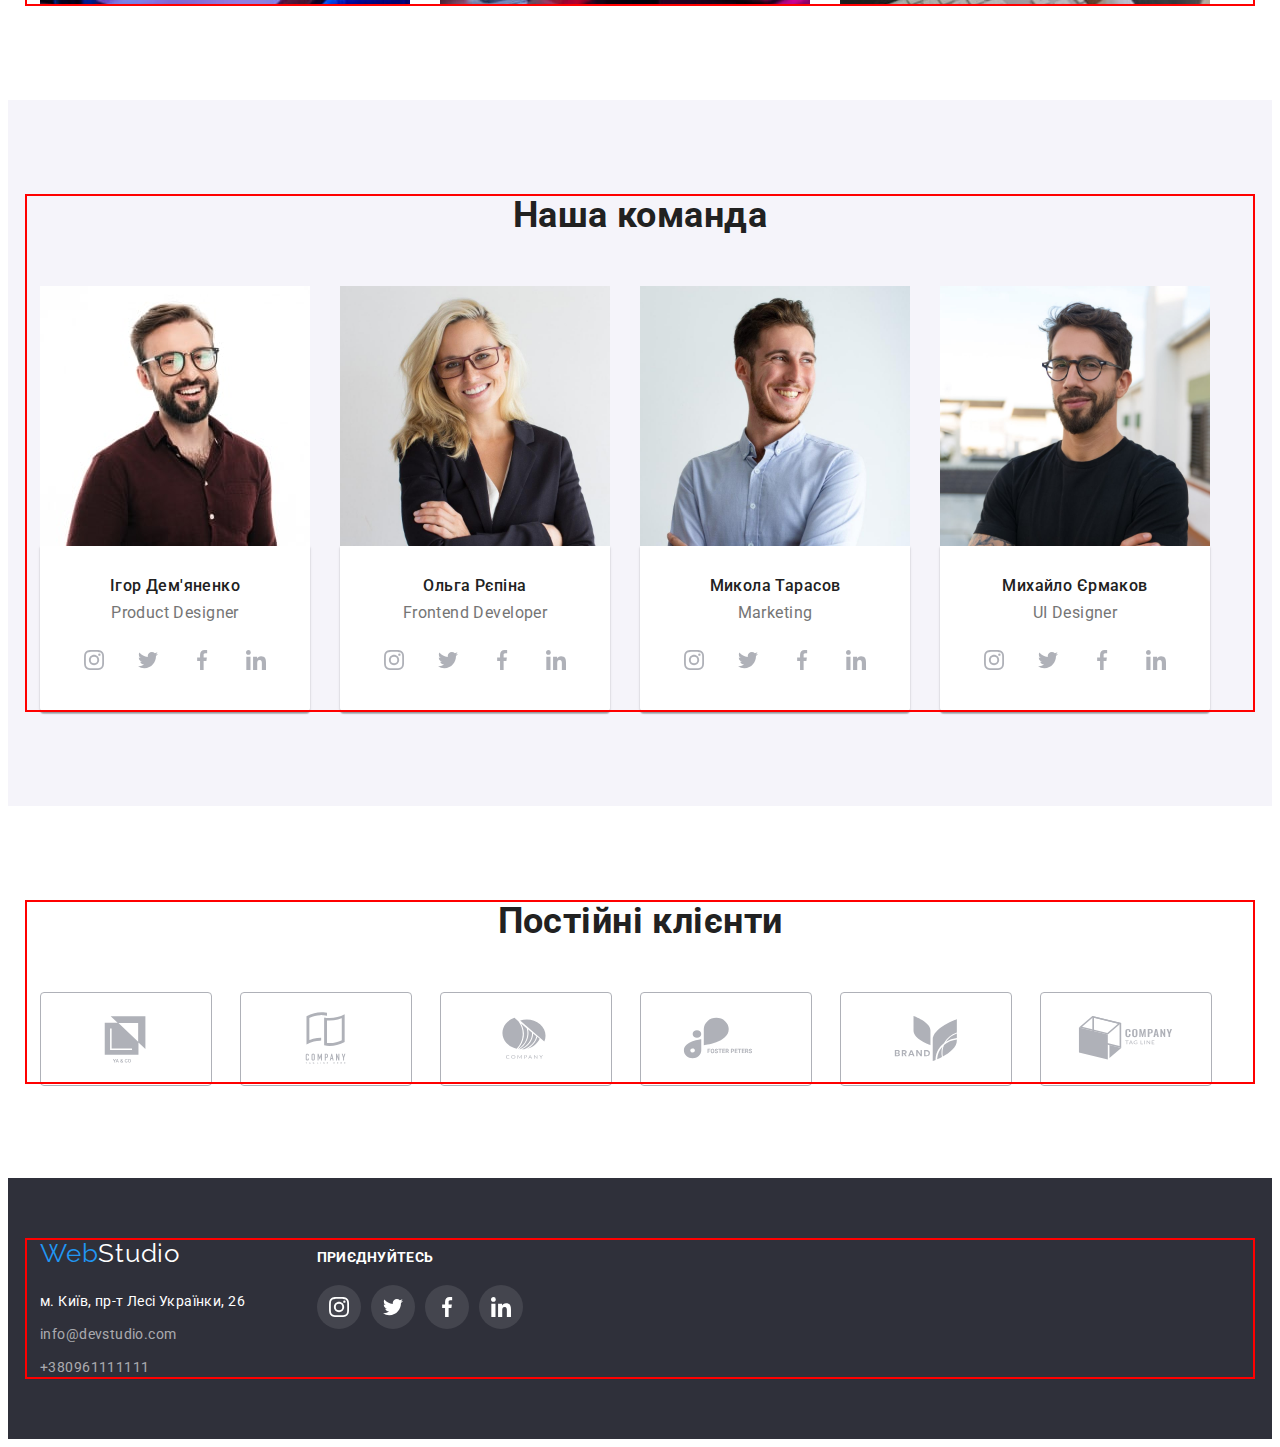
==== commit 15b5f949: "edits footer" ====
--- a/index.html
+++ b/index.html
@@ -469,8 +469,9 @@
         </address>
       </div>
       <div class="footer-socials">
+        <p class="footer-title">ПРИЄДНУЙТЕСЬ</p>
         <ul class="socials-footer-dark list">
-          <p class="footer-title">ПРИЄДНУЙТЕСЬ</p>
+
           <li class="socials-item-dark">
             <a class="socials-link-dark link"
             href="https://www.instagram.com/
--- a/css/styles.css
+++ b/css/styles.css
@@ -247,10 +247,7 @@
   box-shadow: 0px 4px 4px rgba(0, 0, 0, 0.15);
   border-radius: 4px;
     border: none;
-
   margin-top: 30px;
-
-
 }
 
 /**
@@ -267,7 +264,6 @@
   height: 120px;
   align-items: center;
   justify-content: center;
-
 background-repeat: no-repeat;
 background-position: center;
 background-color:#F5F4FA;
@@ -284,6 +280,7 @@
   font-size: 14px;
   line-height: calc(16 / 14);
 margin-top: 30px;
+margin-bottom: 10px;
 }
 .about-description {
   line-height: 24px;
@@ -397,21 +394,26 @@
 
 }
 .clients-item{
+  width: 170px;
+  height: 92px;
+  
+
+}
+.clients-link {
+
+display: flex;
+justify-content: center;
+  align-items: center;
+  fill:#AFB1B8;
   width: 100%;
   height: 100%;
   border: 1px solid #AFB1B8;
-}
-.clients-link {
-border-radius: 4px;
-display: flex;
-justify-content: center;
-  align-items: center;
-  fill:#AFB1B8;
+  border-radius: 4px;
 }
 
 .clients-link:hover,
 .clients-link:focus {
-  border: 1px solid #2196F3;
+  border: 1px solid var(--accent-color);
   fill: var(--accent-color);
 }
 
@@ -475,7 +477,7 @@
 justify-content: center;
   align-items: center;
   gap: 10px;
-  margin-top: 16px;
+
 }
 .socials-link-dark {
   display: flex;
@@ -497,7 +499,9 @@
 
 .footer-title {
   color: #FFFFFF;
-    margin-bottom: 50px;
+    margin-bottom: 20px;
+    font-weight: 700;
+
 }
 
 
